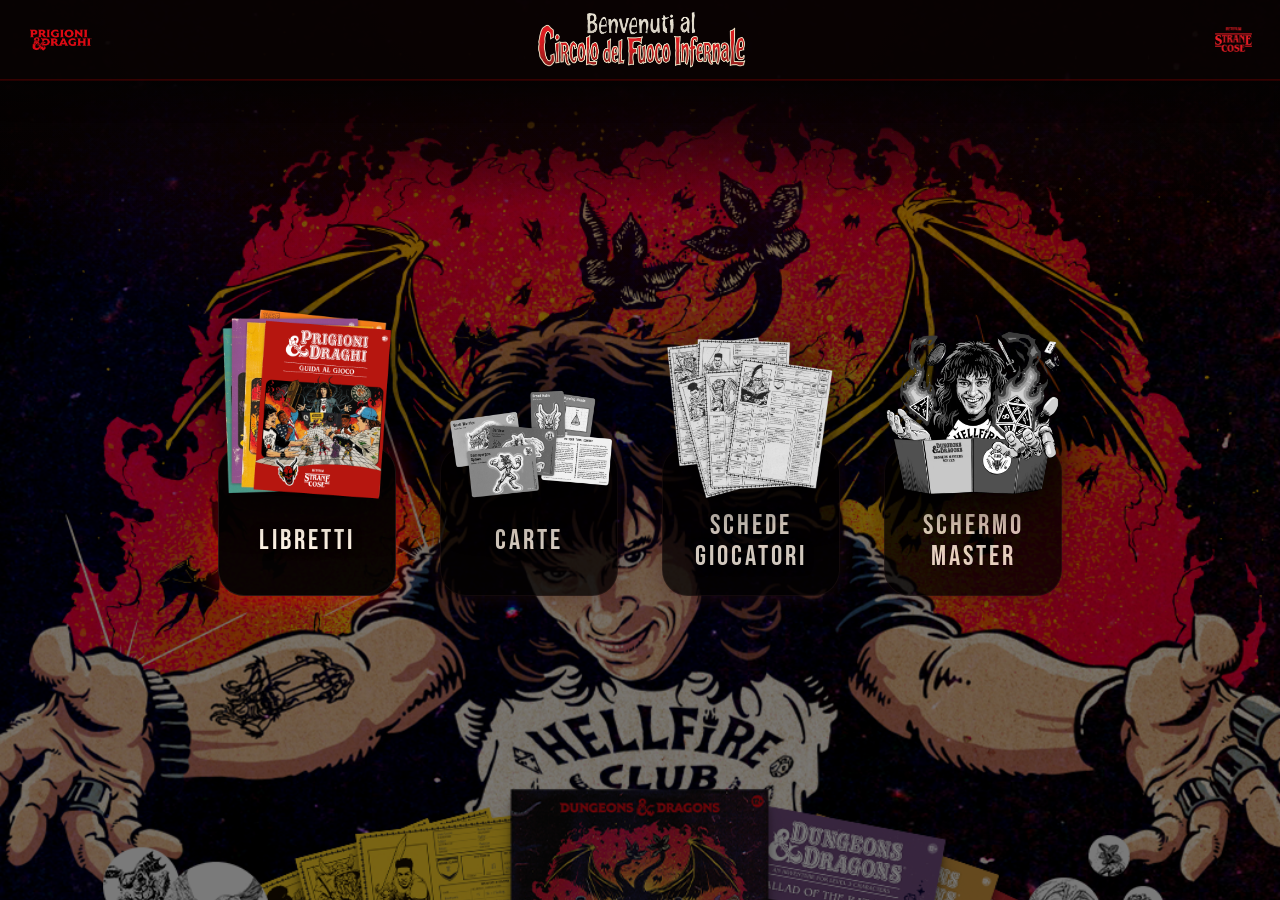
==== index.html @ ac0a39b9 "Corretti bug del server" ====
<!DOCTYPE html>
<html lang="it">
<head>
  <meta charset="UTF-8">
  <meta name="viewport" content="width=device-width, initial-scale=1.0, viewport-fit=cover">
  <meta name="theme-color" content="#060404">
  <meta name="apple-mobile-web-app-capable" content="yes">
  <meta name="apple-mobile-web-app-status-bar-style" content="black-translucent">
  <title>Welcome to the Hellfire Club – D&D Stranger Things</title>
  <link rel="preconnect" href="https://fonts.googleapis.com">
  <link rel="preconnect" href="https://fonts.gstatic.com" crossorigin>
  <link href="https://fonts.googleapis.com/css2?family=Bebas+Neue&family=Metal+Mania&family=Dancing+Script:wght@600&display=swap" rel="stylesheet">
  <link rel="stylesheet" href="style.css">
  <link rel="stylesheet" href="mobile.css">
</head>
<body>

<header>
  <div class="header-logo header-logo-left">
    <img src="assets/header/Titolo - DnD.png" alt="Dungeons &amp; Dragons" class="header-img">
  </div>
  <a href="index.html" class="header-center" aria-label="Torna alla home">
    <img src="assets/header/Titolo.png" class="header-img" alt="Hellfire Club">
  </a>
  <div class="header-logo header-logo-right">
    <img src="assets/header/Titolo - Netflix.png" alt="Netflix – Stranger Things" class="header-img">
  </div>
</header>

<main>
  <div class="cards-grid">

    <!-- LIBRETTI — disponibile -->
    <a href="pages/libretti.html" class="card" id="librettiCard">
      <img src="assets/icons/libretti.png" alt="" class="card-icon" aria-hidden="true">
      <div class="card-bg">
        <span class="card-label">LIBRETTI</span>
      </div>
    </a>

    <!-- CARTE — non disponibile -->
    <button type="button" class="card card-folder-missing"
            onclick="showUnavailable()" aria-label="Carte – non disponibile">
      <img src="assets/icons/carte.png" alt="" class="card-icon" aria-hidden="true">
      <div class="card-bg">
        <span class="card-label">CARTE</span>
      </div>
    </button>

    <!-- SCHEDE GIOCATORI — non disponibile -->
    <button type="button" class="card card-folder-missing"
            onclick="showUnavailable()" aria-label="Schede Giocatori – non disponibile">
      <img src="assets/icons/schede_giocatori.png" alt="" class="card-icon" aria-hidden="true">
      <div class="card-bg">
        <span class="card-label">SCHEDE<br>GIOCATORI</span>
      </div>
    </button>

    <!-- SCHERMO MASTER — non disponibile -->
    <button type="button" class="card card-folder-missing"
            onclick="showUnavailable()" aria-label="Schermo Master – non disponibile">
      <img src="assets/icons/schermo_master.webp" alt="" class="card-icon" aria-hidden="true">
      <div class="card-bg">
        <span class="card-label">SCHERMO<br>MASTER</span>
      </div>
    </button>

  </div>
</main>

<!-- Modal "Attualmente non disponibile" -->
<div class="st-modal" id="stModal"
     role="dialog" aria-modal="true" aria-label="Contenuto non disponibile"
     onclick="hideUnavailable()">
  <div class="st-modal-inner">
    <p class="st-modal-label">Attualmente<br>non disponibile</p>
    <p class="st-modal-hint">tocca ovunque per chiudere</p>
  </div>
</div>

<script>
  /* ── Modal ── */
  function showUnavailable() {
    const modal = document.getElementById("stModal");
    modal.classList.add("visible");
  }

  function hideUnavailable() {
    document.getElementById("stModal").classList.remove("visible");
  }

  document.addEventListener("keydown", (e) => {
    if (e.key === "Escape") hideUnavailable();
  });

  /* ── Libretti card availability check ──────────────────────────────────
   *
   * FIX #2 — doppio fetch con fallback statico
   * ─────────────────────────────────────────────────────────────────────
   * Strategia:
   *   1. Prova il path servito dinamicamente dal server Python
   *      (assets/contenuti/libretti/books.json).
   *   2. Se la risposta non è OK (es. nessun server Python attivo,
   *      deploy su hosting statico, doppio-clic sul file HTML), tenta
   *      il fallback su assets/contenuti/libretti/books.static.json —
   *      un file JSON statico committed nel repo che elenca i PDF
   *      disponibili offline.
   *   3. Solo se entrambi falliscono la card viene disabilitata.
   *
   * Come mantenere books.static.json:
   *   Ogni volta che aggiungi un PDF, aggiorna manualmente
   *   assets/contenuti/libretti/books.static.json con la stessa
   *   struttura di books.json (id, title, category, pdf).
   * ───────────────────────────────────────────────────────────────────── */
  async function updateLibrettiIcon() {
    const card = document.getElementById("librettiCard");
    if (!card) return;

    const DYNAMIC_URL = "assets/contenuti/libretti/books.json";
    const STATIC_URL  = "assets/contenuti/libretti/books.static.json";

    let books = null;

    // Tentativo 1 — feed dinamico (server Python)
    try {
      const r = await fetch(DYNAMIC_URL, { cache: "no-store" });
      if (r.ok) {
        books = await r.json();
      }
    } catch {
      // nessun server attivo — si passa al fallback
    }

    // Tentativo 2 — file statico committed nel repo
    if (!Array.isArray(books)) {
      try {
        const r = await fetch(STATIC_URL, { cache: "default" });
        if (r.ok) {
          books = await r.json();
        }
      } catch {
        // anche il file statico non esiste
      }
    }

    // Applica lo stato alla card
    const hasBooks = Array.isArray(books) && books.length > 0;
    card.classList.toggle("card-folder-missing", !hasBooks);
  }

  document.addEventListener("DOMContentLoaded", updateLibrettiIcon);
</script>

</body>
</html>
---- style.css ----
/* ============================================================
   STYLE.CSS — Home & global styles
   D&D Stranger Things – Hellfire Club Edition
   ============================================================ */

@import url("https://fonts.googleapis.com/css2?family=Bebas+Neue&family=Metal+Mania&family=Dancing+Script:wght@600&family=Cinzel+Decorative:wght@700&display=swap");

/* ── CSS Custom Properties ── */
:root {
  --red-core:     #cc0000;
  --red-hot:      #ff3038;
  --red-glow:     rgba(215, 25, 32, 0.65);
  --red-dim:      rgba(140, 10, 10, 0.38);
  --ink:          #fff4e6;
  --ink-muted:    rgba(230, 218, 205, 0.62);
  --surface-dark: rgba(8, 3, 3, 0.92);
  --surface-card: rgba(5, 3, 3, 0.94);
  --border-subtle: rgba(90, 45, 45, 0.45);
  --shadow-card:  rgba(255, 0, 0, 0.55);
  --transition-fast: 160ms ease;
  --transition-med:  240ms ease;
}

*, ::before, ::after {
  margin: 0;
  padding: 0;
  box-sizing: border-box;
}

html, body {
  height: 100%;
}

body {
  min-height: 100vh;
  background-color: rgb(18, 4, 4);
  background-image: url("assets/background.jpg");
  background-size: cover;
  background-position: center 28%;
  background-repeat: no-repeat;
  display: flex;
  flex-direction: column;
  font-family: "Bebas Neue", Impact, "Arial Narrow", Arial, sans-serif;
  /* Subtle noise overlay via pseudo-element handled in ::before */
}

/* Cinematic dark overlay */
body::before {
  content: "";
  position: fixed;
  inset: 0;
  background:
    radial-gradient(ellipse 90% 60% at 50% 0%, rgba(140, 5, 5, 0.28) 0%, transparent 72%),
    rgba(0, 0, 0, 0.52);
  z-index: 1;
  pointer-events: none;
}

/* ── Header ── */
header {
  background: rgba(8, 3, 3, 0.93);
  display: flex;
  align-items: center;
  justify-content: space-between;
  padding: 10px 28px;
  min-height: 80px;
  border-bottom: 1px solid rgba(160, 0, 0, 0.3);
  position: relative;
  z-index: 100;
  /* Thin red glow line at the bottom */
  box-shadow: 0 1px 0 rgba(200, 0, 0, 0.18), 0 4px 32px rgba(0,0,0,0.55);
}

.header-logo {
  display: flex;
  align-items: center;
  flex: 1;
}

.header-logo-right {
  justify-content: flex-end;
}

.header-img {
  height: 25px;
  width: auto;
  object-fit: contain;
}

.header-center {
  display: flex;
  align-items: center;
  justify-content: center;
  text-decoration: none;
  cursor: pointer;
  transition: opacity var(--transition-fast), filter var(--transition-fast);
  flex: 0 0 auto;
}

.header-center:hover {
  opacity: 0.85;
  filter: drop-shadow(0 0 12px var(--red-glow));
}

.header-center .header-img {
  height: 58px;
  width: auto;
  object-fit: contain;
}

/* Override for button.card so it inherits font/text styles */
button.card {
  background: none;
  border: none;
  font: inherit;
  text-align: inherit;
  cursor: pointer;
}

/* ── Main ── */
main {
  flex: 1;
  display: flex;
  align-items: center;
  justify-content: center;
  padding: 24px 28px;
  position: relative;
  z-index: 2;
}

main::before {
  content: "";
  position: absolute;
  top: 0; left: 0; right: 0;
  height: 130px;
  background: linear-gradient(
    rgba(5, 3, 3, 0.88) 0%,
    rgba(5, 3, 3, 0.42) 55%,
    transparent 100%
  );
  pointer-events: none;
  z-index: 0;
}

/* ── Cards Grid ── */
.cards-grid {
  max-width: 84%;
  display: grid;
  grid-template-columns: repeat(4, 1fr);
  gap: 22px;
  align-items: end;
  margin-bottom: 80px;
  position: relative;
  z-index: 1;
}

/* ── Card ── */
.card {
  display: flex;
  flex-direction: column;
  align-items: center;
  text-decoration: none;
  cursor: pointer;
  transition: transform var(--transition-med);
  position: relative;
}

.card:hover {
  transform: translateY(-10px);
}

.card:hover .card-bg {
  border-color: rgba(215, 25, 32, 0.55);
  box-shadow:
    var(--shadow-card) 0px 0px 38px,
    rgba(255, 80, 80, 0.18) 0px 0px 80px;
}

/* Card icon floats above the card-bg */
.card-icon {
  --icon-saturation: 1;
  width: 88%;
  max-width: 200px;
  object-fit: contain;
  position: relative;
  z-index: 2;
  margin-bottom: -55px;
  filter: saturate(var(--icon-saturation)) drop-shadow(rgba(0,0,0,0.82) 0px 10px 22px);
  transition: filter var(--transition-med), transform var(--transition-med);
}

.card:hover .card-icon {
  filter: saturate(var(--icon-saturation)) drop-shadow(rgba(207, 8, 8, 0.8) 0px 16px 32px);
  transform: scale(1.04);
}

/* Greyed-out icon for unavailable cards */
.card-folder-missing .card-icon {
  --icon-saturation: 0;
}
.card-folder-missing .card-bg {
  box-shadow: rgba(60, 20, 20, 0.5) 0px 0px 22px;
  border-color: rgba(55, 30, 30, 0.4);
  opacity: 0.82;
}

/* Card background tile */
.card-bg {
  background: var(--surface-card);
  border-radius: 26px;
  max-width: 90%;
  width: 89%;
  padding: 65px 14px 24px;
  text-align: center;
  min-height: 150px;
  height: 120px;
  max-height: 200px;
  display: flex;
  align-items: center;
  justify-content: center;
  border: 1px solid var(--border-subtle);
  box-shadow: var(--shadow-card) 0px 0px 28px;
  transition:
    box-shadow var(--transition-med),
    border-color var(--transition-med);
}

/* Card label text */
.card-label {
  color: var(--ink);
  font-family: "Bebas Neue", Impact, Haettenschweiler, sans-serif;
  font-size: clamp(23px, 2.2vw, 32px);
  letter-spacing: 3px;
  text-transform: uppercase;
  line-height: 1.1;
  display: block;
  text-shadow: 0 2px 8px rgba(0,0,0,0.7);
}

/* ── Inner main (used by sub-pages like libretti) ── */
.inner-main {
  flex: 1;
  display: flex;
  align-items: center;
  justify-content: center;
  padding: 24px 20px;
  position: relative;
  z-index: 2;
}

/* ── Content panel ── */
.content-panel {
  background: rgba(5, 3, 3, 0.92);
  border-radius: 35px;
  padding: 28px 20px 30px;
  width: 100%;
  max-width: 700px;
  border: 1px solid rgba(80, 40, 40, 0.4);
  box-shadow: rgba(0,0,0,0.7) 0px 0px 44px;
}

/* ── Back link ── */
.back-link {
  color: var(--ink-muted);
  text-decoration: none;
  font-family: "Bebas Neue", Impact, Haettenschweiler, sans-serif;
  font-size: 13px;
  letter-spacing: 2px;
  display: block;
  margin-bottom: 14px;
  transition: color var(--transition-fast);
}

.back-link:hover {
  color: rgba(220, 60, 60, 0.9);
}

/* ── Page title ── */
.page-title {
  color: var(--ink);
  font-family: "Bebas Neue", Impact, Haettenschweiler, sans-serif;
  font-size: 38px;
  letter-spacing: 5px;
  text-align: center;
  margin-bottom: 28px;
  text-transform: uppercase;
}

/* ── Carousel (used in libretti page) ── */
.carousel-container {
  display: flex;
  align-items: center;
  gap: 10px;
  position: relative;
}

.carousel-wrapper {
  flex: 1;
  overflow: hidden;
}

.carousel-track {
  display: flex;
  gap: 16px;
  transition: transform 0.4s cubic-bezier(0.4, 0, 0.2, 1);
  will-change: transform;
}

.carousel-item {
  flex: 0 0 calc(33.333% - 11px);
  display: flex;
  flex-direction: column;
  align-items: center;
  gap: 10px;
  opacity: 0.55;
  transform: scale(0.82);
  transform-origin: center bottom;
  transition: opacity 0.35s, transform 0.35s;
}

.carousel-item.near  { opacity: 0.78; transform: scale(0.91); }
.carousel-item.center { opacity: 1;    transform: scale(1); }

.book-cover {
  width: 100%;
  aspect-ratio: 3 / 4;
  border-radius: 5px;
  overflow: hidden;
  background: rgb(42, 26, 0);
  box-shadow: rgba(0,0,0,0.7) 3px 3px 12px;
}

.book-cover img {
  width: 100%;
  height: 100%;
  object-fit: cover;
  display: block;
}

.book-name {
  color: var(--ink);
  font-family: "Bebas Neue", Impact, Haettenschweiler, sans-serif;
  font-size: 13px;
  letter-spacing: 1.5px;
  text-align: center;
  text-transform: uppercase;
  line-height: 1.15;
}

.carousel-item.center .book-name {
  font-size: 15px;
  letter-spacing: 2px;
}

.carousel-btn {
  background: rgba(20, 15, 15, 0.82);
  border: 2px solid rgba(255,255,255,0.55);
  color: white;
  width: 38px;
  height: 38px;
  border-radius: 50%;
  font-size: 24px;
  cursor: pointer;
  display: flex;
  align-items: center;
  justify-content: center;
  flex-shrink: 0;
  transition: background var(--transition-fast), border-color var(--transition-fast);
  line-height: 1;
  padding-bottom: 3px;
}

.carousel-btn:hover {
  background: rgba(170, 0, 0, 0.7);
  border-color: rgba(255,255,255,0.8);
}

/* Dots */
.dots-container {
  display: flex;
  justify-content: center;
  gap: 9px;
  margin-top: 22px;
}

.dot {
  width: 10px;
  height: 10px;
  border-radius: 50%;
  background: rgba(255,255,255,0.28);
  cursor: pointer;
  transition: background 0.3s;
  border: none;
  padding: 0;
}

.dot.active {
  background: rgba(255,255,255,0.9);
  box-shadow: 0 0 8px var(--red-glow);
}

/* ── "Attualmente non disponibile" Modal ── */
.st-modal {
  display: none;
  position: fixed;
  inset: 0;
  z-index: 9999;
  align-items: center;
  justify-content: center;
  background: rgba(0, 0, 0, 0.9);
  cursor: pointer;
  backdrop-filter: blur(4px);
  animation: st-fadein 0.28s ease;
}

.st-modal.visible {
  display: flex;
}

.st-modal-inner {
  text-align: center;
  padding: 20px 40px;
  pointer-events: none;
}

.st-modal-label {
  font-family: "Metal Mania", cursive;
  font-size: clamp(2rem, 6vw, 4.2rem);
  color: rgb(232, 192, 98);
  text-transform: uppercase;
  letter-spacing: 0.06em;
  line-height: 1.15;
  animation: st-flicker 3s infinite;
  text-shadow:
    rgba(255,190,50,0.9) 0px 0px 8px,
    rgba(255,120,10,0.65) 0px 0px 24px,
    rgba(180,20,0,0.45) 0px 0px 60px,
    rgba(140,0,0,0.3) 0px 0px 120px;
}

.st-modal-hint {
  margin-top: 36px;
  font-family: "Bebas Neue", sans-serif;
  font-size: 0.95rem;
  letter-spacing: 0.18em;
  color: rgba(255,255,255,0.35);
  text-transform: uppercase;
}

/* ── Keyframes ── */
@keyframes st-fadein {
  from { opacity: 0; }
  to   { opacity: 1; }
}

@keyframes st-flicker {
  0%, 19%, 21%, 23%, 100% {
    opacity: 1;
    text-shadow:
      rgba(255,190,50,0.9) 0px 0px 8px,
      rgba(255,120,10,0.65) 0px 0px 24px,
      rgba(180,20,0,0.45) 0px 0px 60px,
      rgba(140,0,0,0.3) 0px 0px 120px;
  }
  20%, 22% { opacity: 0.55; text-shadow: none; }
  60%, 62% {
    opacity: 0.85;
    text-shadow:
      rgba(255,190,50,0.6) 0px 0px 4px,
      rgba(255,120,10,0.4) 0px 0px 14px;
  }
  61% { opacity: 0.4; text-shadow: none; }
}

/* ── Responsive ── */
@media (max-width: 768px) {
  body {
    background-size: 150% auto;
    background-position: center 78%;
  }

  header {
    padding: 8px 14px;
    min-height: 60px;
  }

  .header-img { height: 20px; }
  .header-center .header-img { height: 34px; }

  main { padding: 0 12px 20px; }

  .cards-grid {
    max-width: 100%;
    grid-template-columns: repeat(2, 1fr);
    gap: 14px;
  }

  .card-icon { margin-bottom: -36px; }

  .card-bg {
    padding: 44px 10px 16px;
    min-height: 90px;
  }

  .inner-main { padding: 16px 12px; }

  .content-panel { padding: 22px 14px 24px; }
  .page-title { font-size: 28px; }

  .carousel-item {
    flex: 0 0 calc(50% - 8px);
  }
}
---- mobile.css ----
/* ============================================================
   MOBILE.CSS — Ottimizzazioni mobile per D&D Hellfire Club
   Importato DOPO reader.css e style.css
   Breakpoint principale: max-width 768px (touch devices)
   ============================================================ */

/* ────────────────────────────────────────────────────────────
   VARIABILI MOBILE
   ──────────────────────────────────────────────────────────── */
:root {
  --mob-bottom-bar:    52px;   /* Altezza toolbar bottom fissa */
  --mob-header:        56px;   /* Altezza header ridotta */
  --mob-top-bar:       48px;   /* Altezza mini toolbar superiore */
  --mob-drawer-radius: 20px;   /* Border radius dei drawer */
  --mob-tap-min:       48px;   /* Dimensione minima target touch */
  --mob-panel-h:       52vh;   /* Altezza max drawer ricerca/segnalibri */
  --mob-safe-bottom:   env(safe-area-inset-bottom, 0px); /* iPhone notch */
}

/* ────────────────────────────────────────────────────────────
   SAFE AREA — supporto notch iPhone (iOS 11+)
   ──────────────────────────────────────────────────────────── */
@supports (padding-bottom: env(safe-area-inset-bottom)) {
  @media (max-width: 768px) {
    .mob-bottom-bar {
      padding-bottom: calc(8px + env(safe-area-inset-bottom));
    }
    body.page-libretti {
      padding-bottom: 0;
    }
  }
}

/* ════════════════════════════════════════════════════════════
   HOME PAGE — index.html  (max 768px)
   ════════════════════════════════════════════════════════════ */
@media (max-width: 768px) {

  /* Header più compatto */
  header {
    padding: 8px 12px;
    min-height: var(--mob-header);
  }

  .header-logo .header-img { height: 18px; }
  .header-center .header-img { height: 32px; }

  /* Grid 2×2 per le card, senza margine extra in fondo */
  .cards-grid {
    max-width: 100%;
    max-width:75%;
    width: 100%;
    grid-template-columns: repeat(2, 1fr);
    gap: 16px;
    padding: 0 6px;
    margin-bottom: 24px;
  }

  /* Card: icona meno prominente per evitare overflow */
  .card-icon {
    width: 76%;
    margin-bottom: -38px;
  }

  .card-bg {
    padding: 46px 10px 18px;
    min-height: 108px;
    width: 90%;
    height: auto;
    border-radius: 20px;
  }

  .card-label {
    font-size: clamp(17px, 4.5vw, 24px);
    letter-spacing: 2px;
  }

  /* Main centrato verticalmente */
  main {
    padding: 12px 10px 16px;
    align-items: center;
  }
}

/* ════════════════════════════════════════════════════════════
   LIBRETTI PAGE — layout reader (max 768px)
   ════════════════════════════════════════════════════════════ */
@media (max-width: 768px) {

  /* Header della pagina libretti: compatto, centrato */
  body.page-libretti header {
    min-height: var(--mob-header);
    padding: 0 12px;
    position: relative;
  }

  /* Bottone back posizionato a sinistra dentro header */
  .home-button {
    position: absolute;
    left: 10px;
    top: 50%;
    transform: translateY(-50%);
    width: var(--mob-tap-min);
    height: var(--mob-tap-min);
    z-index: 20;
  }

  /* ── HELLFIRE FRAME — home carousel ── */
  .hellfire-frame {
    /* Occupa tutto lo schermo meno header */
    min-height: calc(100dvh - var(--mob-header));
    max-height: calc(100dvh - var(--mob-header));
    border-radius: 0;
    padding: 16px 8px 12px;
    /* Nascondi overflow del frame (carousel cards che escono) */
    overflow: hidden;
    /* Rimuovi border su mobile per più spazio */
    border-left: none;
    border-right: none;
    border-bottom: none;
    border-radius: 0;
    display: flex;
    flex-direction: column;
    gap: 10px;
  }

  /* Titolo "Libretti" dentro il frame */
  .hellfire-frame h1 {
    font-size: 30px;
    letter-spacing: 0.14em;
    padding: 0 4px;
    flex-shrink: 0;
    margin-top: 5%;
  }

  /* ── Carousel shell ── */
  .carousel-shell {
    flex: 1;
    min-height: 0;
    /* Frecce laterali più strette */
    grid-template-columns: 38px minmax(0, 1fr) 38px;
    gap: 0;
    align-items: center;
  }

  /* Frecce carousel: touch target adeguato */
  .carousel-nav {
    width: 36px;
    height: 52px;
    border-radius: 10px;
    opacity: 0.7;
  }

  .carousel-nav:active {
    opacity: 1;
    background: rgba(215, 25, 32, 0.28);
  }

  /* Carousel interno: occupa tutto lo spazio rimanente */
  .book-carousel {
    min-height: 0;
    height: 100%;
  }

  /* Card del libro: dimensioni ottimizzate per mobile */
  .book-card {
    --carousel-step: clamp(80px, 28vw, 128px);
    --card-scale: calc(1 - (var(--abs-offset) * 0.18));
    width: clamp(110px, 38vw, 172px);
    gap: 7px;
  }

  /* Cover copertina: aspect-ratio rispettato */
  .book-cover {
    border-radius: 4px;
  }


  /* Titolo libro */
  .book-title {
    font-size: clamp(0.62rem, 3vw, 0.82rem);
    max-width: 140%;
  }

  /* CTA "Apri": più grande per tocco facile */
  .open-book-cta {
    height: 38px;
    padding: 0 14px;
    font-size: 0.75rem;
    border-radius: 10px;
    /* Sempre visibile su mobile (no hover) */
    opacity: 1;
    transform: none;
    margin-top: 2px;
  }

  /* Nascondi CTA per i libri non selezionati */
  .book-card:not([aria-current="true"]) .open-book-cta {
    display: none;
  }

  /* Dots in fondo */
  .carousel-dots {
    flex-shrink: 0;
    padding: 6px 0 3px;
    gap: 7px;
    margin-bottom: 10%;
  }

  .carousel-dot {
    width: 1px;
    height: 1px;
    /* Aumenta area di tocco con padding trasparente */
    padding: 3px;
    box-sizing: content-box;
  }

  .carousel-dot.is-active {
    width: 18px;
  }

  /* ── SWIPE HINT — frecce animate su lati ── */
  .book-carousel::before,
  .book-carousel::after {
    content: "";
    position: absolute;
    top: 50%;
    transform: translateY(-50%);
    width: 28px;
    height: 28px;
    border-right: 2.5px solid rgba(255, 244, 230, 0.28);
    border-top: 2.5px solid rgba(255, 244, 230, 0.28);
    pointer-events: none;
    z-index: 5;
    animation: swipe-pulse 2.2s ease-in-out infinite;
    opacity: 0;
    /* Solo dopo 2s di inattività */
    animation-delay: 2s;
  }

  .book-carousel::before {
    left: 8px;
    transform: translateY(-50%) rotate(-135deg);
  }

  .book-carousel::after {
    right: 8px;
    transform: translateY(-50%) rotate(45deg);
  }

  @keyframes swipe-pulse {
    0%   { opacity: 0; }
    20%  { opacity: 0.55; }
    50%  { opacity: 0.2; }
    80%  { opacity: 0.55; }
    100% { opacity: 0; }
  }

  /* ════════════════════════════════════════════════════════
     READER — layout quando il PDF è aperto
     ════════════════════════════════════════════════════════ */

  /* Layout reader: tutto in colonna, niente panel laterale */
  .reader-layout {
    display: flex;
    flex-direction: column;
    height: calc(100dvh - var(--mob-header));
    padding-top: var(--mob-top-bar);
    /* Lascia spazio per bottom bar fissa */
    padding-bottom: var(--mob-bottom-bar);
    overflow: hidden;
  }

  /* Reader panel prende tutto lo spazio */
  .reader-panel {
    flex: 1;
    display: flex;
    flex-direction: column;
    min-height: 0;
    /* Rimuovi grid, usa flex */
    grid-template-rows: none;
  }

  /* Workspace: il PDF occupa tutto (no tool-rail laterale) */
  .reader-workspace {
    flex: 1;
    min-height: 0;
    padding: 0;
    display: flex;
    position: relative;
  }

  /* Tool rail laterale: NASCOSTO su mobile
     Gli strumenti si trovano nella bottom bar */
  .tools-wrap {
    display: none !important;
  }

  /* PDF column occupa tutto */
  .pdf-column {
    flex: 1;
    display: flex;
    flex-direction: column;
    min-height: 0;
    min-width: 0;
  }

  /* Book stage: area di rendering, niente padding eccessivo */
  .book-stage {
    flex: 1;
    min-height: 0;
    padding: 24px 12px 28px;
    padding-bottom: calc(var(--mob-bottom-bar) + var(--mob-safe-bottom) + 32px);
    border-top: none;
    overflow: auto;
    -webkit-overflow-scrolling: touch;
    scroll-padding-bottom: calc(var(--mob-bottom-bar) + var(--mob-safe-bottom) + 28px);
    /* "auto" permette la selezione testo nativa con long-press su iOS/Android.
       Lo swipe pagina è gestito via JS (touchstart/touchend) su book-stage stesso. */
    touch-action: auto;
    display: flex;
    align-items: center;
    justify-content: center;
  }

  /* Extra scroll range after the page so zoomed content can be panned lower */
  .book-stage::after {
    content: "";
    display: block;
    height: calc(var(--mob-bottom-bar) + var(--mob-safe-bottom) + 140px);
    flex: 0 0 auto;
  }

  /* Durante uno swipe attivo (classe aggiunta via JS), blocca la selezione */
  .book-stage.is-swiping {
    touch-action: pan-x pan-y;
    user-select: none;
    -webkit-user-select: none;
  }

  /* Pagina PDF: occupa tutta la larghezza disponibile */
  .spread {
    justify-content: center;
    gap: 0;
    min-width: unset;
    padding: 0;
  }

  .page-shell {
    border-radius: 3px;
    /* Ombra leggera su mobile */
  }

  /* Toolbar navigazione pagine: nascosta
     (sostituita da bottom bar) */
  .page-toolbar {
    display: none;
  }

  /* Status bar: compatta */
  .statusbar {
    display: none; /* nascosta su mobile, spazio usato dalla bottom bar */
  }

  /* ── TOP MINI BAR MOBILE — strumenti compatti in alto ── */
  .mob-top-bar {
    position: fixed;
    top: calc(var(--mob-top-bar) + 25px);
    left: 50%;
    transform: translateX(-50%);
    z-index: 230;
    height: var(--mob-top-bar);
    display: flex;
    align-items: center;
    justify-content: center;
    gap: 5px;
    padding: 4px 2px;
    border-radius: 999px;
    background: rgba(8, 4, 4, 0.92);
    border: 1px solid rgba(215, 25, 32, 0.3);
    box-shadow:
      0 8px 20px rgba(0, 0, 0, 0.4),
      0 0 0 1px rgba(255, 244, 230, 0.04);
    backdrop-filter: blur(12px);
    -webkit-backdrop-filter: blur(12px);
  }

  .mob-top-bar .icon-button {
    width: 42px;
    height: 42px;
    border-radius: 1000px;
    -webkit-tap-highlight-color: transparent;
  }

  /* ── BOTTOM BAR MOBILE — toolbar fissa in basso ── */
  .mob-bottom-bar {
    position: fixed;
    bottom: calc(var(--mob-bottom-bar) + 25px);
    left: 0;
    right: 0;
    z-index: 100;
    height: calc(var(--mob-bottom-bar) + var(--mob-safe-bottom));
    padding-bottom: var(--mob-safe-bottom);
    display: flex;
    align-items: center;
    justify-content: center;
    gap: 4px;
    padding-left: 8px;
    padding-right: 8px;
    pointer-events: none;
    transition: opacity var(--t-med);
  }

  .mob-drawer-open .mob-bottom-bar {
    opacity: 0;
    pointer-events: none;
  }

  .mob-bottom-bar .mob-nav-group {
    pointer-events: auto;
    height: calc(var(--mob-bottom-bar) - 5px);
    display: flex;
    align-items: center;
    gap: 4px;
    padding: 4px 2px;
    border-radius: 999px;
    background: rgba(8, 4, 4, 0.92);
    border: 1px solid rgba(215, 25, 32, 0.3);
    box-shadow:
      0 8px 20px rgba(0, 0, 0, 0.4),
      0 0 0 1px rgba(255, 244, 230, 0.04);
    backdrop-filter: blur(12px);
    -webkit-backdrop-filter: blur(12px);
  }

  /* Gruppo sinistra: prev + input pagina + next */
  .mob-nav-group {
    display: flex;
    align-items: center;
    gap: 2px;
  }

  /* Bottoni della bottom bar */
  .mob-bottom-bar .icon-button {
    width: 42px;
    height: 42px;
    border-radius: 999px;
    /* Feedback al tocco */
    -webkit-tap-highlight-color: transparent;
  }

  .mob-bottom-bar .icon-button:active {
    background: rgba(215, 25, 32, 0.3);
    transform: scale(0.92);
  }

  /* Indicatore pagina nella bottom bar */
  .mob-page-indicator {
    display: flex;
    align-items: center;
    gap: 4px;
    padding: 0 6px;
    height: 42px;
    color: var(--reader-ink);
    font-weight: 800;
    font-size: 0.92rem;
    min-width: 82px;
    justify-content: center;
  }

  .mob-page-indicator input {
    width: 44px;
    background: transparent;
    border: none;
    border-bottom: 1.5px solid rgba(215, 25, 32, 0.5);
    color: var(--reader-ink);
    font: inherit;
    font-weight: 800;
    text-align: center;
    padding: 2px 0;
    outline: none;
    -webkit-tap-highlight-color: transparent;
  }

  .mob-page-indicator input:focus {
    border-bottom-color: var(--reader-accent-strong);
  }

  .mob-page-indicator .mob-total {
    color: var(--reader-muted);
    font-size: 0.82rem;
  }

  /* ── DRAWER PANNELLI (ricerca / segnalibri) ── */
  /* Il pannello laterale diventa un drawer dal basso */
  /* ── Pannello mobile: drawer dal basso unificato ──
     Struttura:
       .side-panel          (drawer, height fissa, flex column, overflow:hidden)
         ::before           handle drag
         .panel-header      FISSO — search-box + search-actions
         .panel-body        flex:1, overflow:hidden
           .result-list     scroll — visibile durante ricerca
           .bookmarks-section  scroll — visibile a riposo
             .bookmarks-header  FISSO
             .bookmark-list     scroll
  ── ── ── ── ── ── ── ── ── ── ── ── ── ── ── ── ── ── ── */

  .side-panel {
    /* Drawer dal basso con altezza FISSA */
    display: flex !important;
    flex-direction: column;
    overflow: hidden;
    position: fixed;
    left: 0;
    right: 0;
    bottom: 0;
    height: var(--mob-panel-h);
    max-height: var(--mob-panel-h);
    z-index: 240;
    padding: 0;
    border: none;
    border-top: 1px solid rgba(215, 25, 32, 0.3);
    border-radius: var(--mob-drawer-radius) var(--mob-drawer-radius) 0 0;
    background: rgba(10, 6, 6, 0.98);
    box-shadow: 0 -8px 40px rgba(0, 0, 0, 0.7);
    backdrop-filter: none;
    -webkit-backdrop-filter: none;
    /* Chiuso */
    transform: translateY(100%);
    transition: transform var(--t-slow), opacity 200ms ease;
    opacity: 0;
    pointer-events: none;
  }

  /* Handle drag */
  .side-panel::before {
    content: "";
    display: block;
    flex-shrink: 0;
    width: 40px;
    height: 4px;
    border-radius: 2px;
    background: rgba(255, 244, 230, 0.22);
    margin: 10px auto 0;
  }

  /* Drawer aperto */
  .reader-layout:not(.search-hidden) .side-panel {
    transform: translateY(0);
    opacity: 1;
    pointer-events: auto;
  }

  /* Backdrop: disabilitato (non blocca il PDF) */
  .mob-drawer-backdrop { display: none; }
  .mob-drawer-backdrop.is-visible { display: none; }

  /* panel-header: FISSO */
  .panel-header {
    flex-shrink: 0;
    display: flex;
    flex-direction: column;
    gap: 8px;
    padding: 8px 14px 10px;
    border-bottom: 1px solid rgba(215, 25, 32, 0.15);
  }

  .search-box {
    min-height: 50px;
    border-radius: 12px;
    padding: 0 14px;
    flex-shrink: 0;
  }

  .search-box input { font-size: 1rem; }

  .search-actions {
    display: none;
    flex-shrink: 0;
  }

  .mob-search-has-text .search-actions { display: flex; }
  .mob-search-has-text .bookmarks-section { display: none !important; }

  /* panel-body: prende tutto lo spazio rimasto */
  .panel-body {
    flex: 1;
    min-height: 0;
    display: flex;
    flex-direction: column;
    overflow: hidden;
  }

  /* result-list: scroll durante ricerca */
  .result-list {
    flex: 1;
    min-height: 0;
    display: flex;
    flex-direction: column;
    gap: 10px;
    overflow-y: auto;
    overflow-x: hidden;
    -webkit-overflow-scrolling: touch;
    overscroll-behavior: contain;
    padding: 10px 14px calc(10px + env(safe-area-inset-bottom, 0px));
  }

  /* bookmarks-section: visibile a riposo */
  .bookmarks-section {
    flex: 1;
    min-height: 0;
    display: flex;
    flex-direction: column;
    overflow: hidden;
  }

  /* bookmarks-header: fisso */
  .bookmarks-header {
    flex-shrink: 0;
    min-height: 44px;
    padding: 10px 14px 8px;
    border-bottom: 1px solid rgba(91, 215, 25, 0);
  }

  /* bookmark-list: scroll */
  .bookmark-list {
    flex: 1;
    min-height: 0;
    display: flex;
    flex-direction: column;
    gap: 10px;
    overflow-y: auto;
    overflow-x: hidden;
    -webkit-overflow-scrolling: touch;
    overscroll-behavior: contain;
    padding: 10px 14px calc(10px + env(safe-area-inset-bottom, 0px));
  }

  /* Items: non si schiacciano */
  .result-item, .bookmark-item { flex-shrink: 0; }

  .result-item {
    min-height: 60px;
    max-height: none;
    padding: 12px;
    border-radius: 12px;
    line-height: 1.3;
  }

  .result-item .result-page { font-size: 0.9rem; font-weight: 900; }
  .result-item .result-snippet {
    display: -webkit-box;
    -webkit-line-clamp: 3;
    -webkit-box-orient: vertical;
    overflow: hidden;
    font-size: 0.95rem;
  }

  .result-item:active,
  .bookmark-main:active { background: rgba(215, 25, 32, 0.22); transform: scale(0.98); }

  .bookmark-main {
    min-height: 56px;
    padding: 12px;
    border-radius: 12px;
    flex-shrink: 0;
  }

  .bookmark-delete {
    width: var(--mob-tap-min);
    height: var(--mob-tap-min);
    min-height: var(--mob-tap-min);
    border-radius: 12px;
  }

  /* ── DIALOG SEGNALIBRO ── */
  /* Il dialog occupa tutto lo schermo (stile sheet) */
  .bookmark-dialog {
    width: 100%;
    max-width: 100%;
    margin: 0;
    /* Allineato in fondo come sheet */
    position: fixed;
    bottom: 0;
    left: 0;
    right: 0;
    border-radius: var(--mob-drawer-radius) var(--mob-drawer-radius) 0 0;
    padding-bottom: env(safe-area-inset-bottom, 0px);
  }

  .bookmark-form {
    gap: 14px;
    padding: 18px 16px calc(16px + env(safe-area-inset-bottom, 0px));
  }

  .text-field {
    min-height: 50px;
    padding: 0 14px;
    font-size: 1rem; /* evita auto-zoom iOS */
    border-radius: 12px;
  }

  .text-button {
    min-height: 46px;
    padding: 0 18px;
    border-radius: 10px;
    font-size: 1rem;
  }

  .dialog-actions {
    gap: 10px;
  }

  /* ── SELECTION MENU ── */
  /* Più grande e leggibile su mobile */
  .selection-menu {
    /* Più grande e leggibile su mobile */
    padding: 6px;
    border-radius: 14px;
    /* z-index alto: deve stare sopra il PDF e la bottom bar */
    z-index: 9000;
    /* Ombra più marcata per visibilità */
    box-shadow: 0 8px 32px rgba(0,0,0,0.7), 0 0 0 1px rgba(215,25,32,0.25);
  }

  .selection-menu button {
    min-height: var(--mob-tap-min);  /* 48px: target touch minimo */
    min-width: var(--mob-tap-min);
    padding: 0 16px;
    font-size: 1rem;
    gap: 10px;
    border-radius: 10px;
  }

  .selection-menu button svg {
    width: 1.4rem;
    height: 1.4rem;
  }

  /* Feedback visivo al tocco */
  .selection-menu button:active {
    background: rgba(215, 25, 32, 0.28);
    transform: scale(0.95);
  }

  /* ── EMPTY / LOADING STATE ── */
  .empty-state {
    min-width: unset;
    width: min(340px, 88vw);
    padding: 28px 20px;
    margin: auto;
  }

  .loading-page {
    width: auto;
    min-width: min(260px, 80vw);
    height: auto;
    min-height: 320px;
  }

  /* ── SEARCH HIDDEN: reader a piena altezza ── */
  .reader-layout.search-hidden .search-panel {
    /* già gestito dal transform: translateY(100%) di default */
    display: flex !important; /* mantieni nel DOM */
  }

  /* ── SWIPE INDICATOR sul book stage ── */
  .book-stage::after {
    content: "";
    position: absolute;
    inset: 0;
    pointer-events: none;
    background:
      linear-gradient(to right,
        rgba(215, 25, 32, 0.06) 0%,
        transparent 15%,
        transparent 85%,
        rgba(215, 25, 32, 0.06) 100%
      );
    opacity: 0;
    transition: opacity 0.3s ease;
    z-index: 5;
  }

  .book-stage.is-swiping::after {
    opacity: 1;
  }

} /* end @media 768px */

/* ════════════════════════════════════════════════════════════
   BREAKPOINT MOLTO PICCOLO — max 380px (iPhone SE, ecc.)
   ════════════════════════════════════════════════════════════ */
@media (max-width: 380px) {

  .cards-grid {
    gap: 10px;
    padding: 0 4px;
  }

  .card-icon { width: 70%; margin-bottom: -30px; }

  .card-bg {
    padding: 40px 8px 14px;
    min-height: 76px;
    border-radius: 16px;
  }

  .card-label { font-size: 15px; letter-spacing: 1px; }

  .hellfire-frame {
    padding: 12px 6px 8px;
  }

  .book-card {
    --carousel-step: clamp(70px, 25vw, 108px);
    width: clamp(100px, 36vw, 148px);
  }

  .mob-page-indicator {
    min-width: 76px;
  }

  .mob-page-indicator input {
    width: 36px;
  }
}

/* ════════════════════════════════════════════════════════════
   LANDSCAPE MOBILE — telefono ruotato orizzontale
   ════════════════════════════════════════════════════════════ */
@media (max-width: 900px) and (orientation: landscape) and (max-height: 500px) {

  :root {
    --mob-bottom-bar: 52px;
    --mob-header:     48px;
  }

  /* Header ancora più compatto */
  body.page-libretti header {
    min-height: var(--mob-header);
  }

  /* Ridimensiona il frame del carousel */
  .hellfire-frame {
    min-height: calc(100dvh - var(--mob-header));
    padding: 10px 6px 8px;
    gap: 6px;
  }

  .hellfire-frame h1 {
    font-size: 0.9rem;
  }

  .book-carousel {
    /* In landscape il carousel è più largo, usa quel vantaggio */
    min-height: calc(120dvh - var(--mob-header) - 70px);
  }

  .book-card {
    --carousel-step: clamp(100px, 18vw, 180px);
    width: clamp(200px, 16vw, 160px);
  }

  /* Drawer: altezza limitata in landscape */
  .search-panel {
    max-height: 80dvh;
  }

  /* Bottom bar più sottile */
  .mob-bottom-bar {
    height: var(--mob-bottom-bar);
  }

  /* Reader: più spazio verticale */
  .reader-layout {
    height: calc(100dvh - var(--mob-header));
  }
}

/* ════════════════════════════════════════════════════════════
   ACCESSIBILITÀ — reduced motion
   ════════════════════════════════════════════════════════════ */
@media (prefers-reduced-motion: reduce) {
  .search-panel,
  .mob-drawer-backdrop,
  .book-carousel::before,
  .book-carousel::after {
    transition: none !important;
    animation: none !important;
  }
}
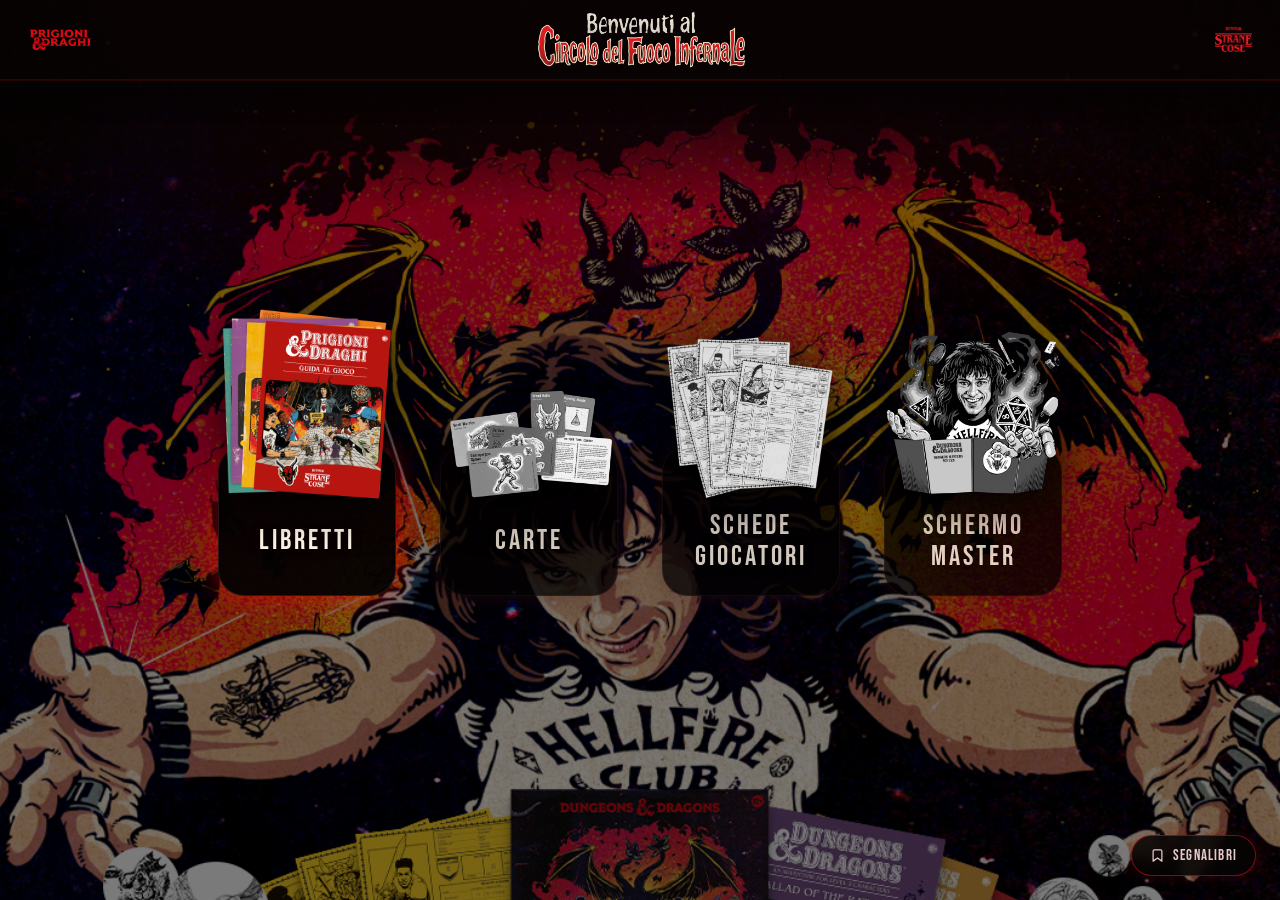
==== commit 49e04187: "Aggiunto esportazione segnalibri" ====
--- a/index.html
+++ b/index.html
@@ -6,12 +6,230 @@
   <meta name="theme-color" content="#060404">
   <meta name="apple-mobile-web-app-capable" content="yes">
   <meta name="apple-mobile-web-app-status-bar-style" content="black-translucent">
+
+  <meta name="description" content="Lettore PDF per i libretti D&D in stile Stranger Things — Hellfire Club">
+  <meta property="og:title"       content="Hellfire Club – D&D Stranger Things">
+  <meta property="og:description" content="Leggi i libretti D&D in stile Stranger Things. Ricerca full-text, segnalibri, modalità spread e swipe mobile.">
+  <meta property="og:image"       content="assets/header/Titolo.png">
+  <meta property="og:type"        content="website">
+
   <title>Welcome to the Hellfire Club – D&D Stranger Things</title>
+  <link rel="icon" href="assets/icons/libretti.png" type="image/png">
+
   <link rel="preconnect" href="https://fonts.googleapis.com">
   <link rel="preconnect" href="https://fonts.gstatic.com" crossorigin>
   <link href="https://fonts.googleapis.com/css2?family=Bebas+Neue&family=Metal+Mania&family=Dancing+Script:wght@600&display=swap" rel="stylesheet">
+
   <link rel="stylesheet" href="style.css">
   <link rel="stylesheet" href="mobile.css">
+
+  <style>
+    /* ═══════════════════════════════════════════
+       Pannello segnalibri — fixed bottom-right
+    ═══════════════════════════════════════════ */
+    #bm-bar {
+      position: fixed;
+      bottom: 24px;
+      right: 24px;
+      z-index: 900;
+      display: flex;
+      flex-direction: column;
+      align-items: flex-end;
+      gap: 8px;
+    }
+
+    /* ── Pill toggle ── */
+    #bm-toggle {
+      display: flex;
+      align-items: center;
+      gap: 8px;
+      padding: 10px 18px;
+      background: rgba(6,4,4,0.85);
+      border: 1px solid rgba(210,28,28,0.55);
+      border-radius: 999px;
+      color: #e8c9c9;
+      font-family: 'Bebas Neue', sans-serif;
+      font-size: 15px;
+      letter-spacing: 0.08em;
+      cursor: pointer;
+      backdrop-filter: blur(6px);
+      -webkit-backdrop-filter: blur(6px);
+      transition: background .2s, border-color .2s, transform .15s;
+      box-shadow: 0 0 14px rgba(210,28,28,0.18);
+    }
+    #bm-toggle:hover  { background: rgba(28,6,6,0.95); border-color: rgba(210,28,28,0.85); transform: scale(1.03); }
+    #bm-toggle:active { transform: scale(0.97); }
+    #bm-toggle svg    { flex-shrink: 0; }
+
+    #bm-pill-badge {
+      display: none;
+      font-family: sans-serif;
+      font-size: 11px;
+      font-weight: 700;
+      background: rgba(210,28,28,0.85);
+      color: #fff;
+      border-radius: 999px;
+      padding: 1px 7px;
+      letter-spacing: 0;
+    }
+    #bm-pill-badge.visible { display: inline-block; }
+
+    /* ── Pannello espandibile ── */
+    #bm-panel {
+      width: 300px;
+      background: rgba(6,4,4,0.95);
+      border: 1px solid rgba(210,28,28,0.4);
+      border-radius: 14px;
+      overflow: hidden;
+      backdrop-filter: blur(12px);
+      -webkit-backdrop-filter: blur(12px);
+      box-shadow: 0 8px 32px rgba(0,0,0,0.6), 0 0 20px rgba(210,28,28,0.08);
+      transform-origin: bottom right;
+      transform: scale(0.88);
+      opacity: 0;
+      pointer-events: none;
+      transition: transform .22s cubic-bezier(.34,1.4,.64,1), opacity .18s ease;
+    }
+    #bm-panel.open { transform: scale(1); opacity: 1; pointer-events: auto; }
+
+    /* Header pannello */
+    #bm-panel-head {
+      display: flex;
+      align-items: center;
+      gap: 8px;
+      padding: 14px 16px 12px;
+      border-bottom: 1px solid rgba(210,28,28,0.18);
+    }
+    #bm-panel-head-title {
+      flex: 1;
+      font-family: 'Bebas Neue', sans-serif;
+      font-size: 16px;
+      letter-spacing: 0.1em;
+      color: #e8c9c9;
+      margin: 0;
+    }
+    #bm-total-badge {
+      font-family: sans-serif;
+      font-size: 11px;
+      font-weight: 600;
+      background: rgba(210,28,28,0.7);
+      color: #fff;
+      border-radius: 999px;
+      padding: 2px 8px;
+    }
+
+    /* Lista libri con segnalibri */
+    #bm-book-list {
+      max-height: 220px;
+      overflow-y: auto;
+      padding: 8px 0;
+      /* scrollbar sottile */
+      scrollbar-width: thin;
+      scrollbar-color: rgba(210,28,28,0.4) transparent;
+    }
+    #bm-book-list::-webkit-scrollbar       { width: 4px; }
+    #bm-book-list::-webkit-scrollbar-thumb { background: rgba(210,28,28,0.4); border-radius: 4px; }
+
+    .bm-book-row {
+      display: flex;
+      align-items: center;
+      gap: 10px;
+      padding: 7px 16px;
+      cursor: pointer;
+      transition: background .15s;
+      text-decoration: none;
+    }
+    .bm-book-row:hover { background: rgba(210,28,28,0.1); }
+    .bm-book-row-icon {
+      flex-shrink: 0;
+      width: 28px;
+      height: 28px;
+      background: rgba(210,28,28,0.15);
+      border-radius: 6px;
+      display: flex;
+      align-items: center;
+      justify-content: center;
+    }
+    .bm-book-row-info { flex: 1; min-width: 0; }
+    .bm-book-row-name {
+      font-family: 'Bebas Neue', sans-serif;
+      font-size: 13px;
+      letter-spacing: 0.06em;
+      color: #d4aaaa;
+      white-space: nowrap;
+      overflow: hidden;
+      text-overflow: ellipsis;
+    }
+    .bm-book-row-count {
+      font-family: sans-serif;
+      font-size: 11px;
+      color: #7a5555;
+      margin-top: 1px;
+    }
+    .bm-book-row-arrow {
+      flex-shrink: 0;
+      color: rgba(210,28,28,0.4);
+      font-size: 13px;
+    }
+
+    /* Stato "vuoto" */
+    #bm-empty {
+      padding: 18px 16px;
+      font-size: 12px;
+      color: #6a4444;
+      text-align: center;
+      display: none;
+    }
+
+    /* Footer azioni */
+    #bm-panel-footer {
+      border-top: 1px solid rgba(210,28,28,0.18);
+      padding: 10px 12px 12px;
+      display: flex;
+      flex-direction: column;
+      gap: 7px;
+    }
+
+    .bm-btn {
+      display: flex;
+      align-items: center;
+      gap: 9px;
+      width: 100%;
+      padding: 9px 13px;
+      background: rgba(255,255,255,0.03);
+      border: 1px solid rgba(210,28,28,0.28);
+      border-radius: 8px;
+      color: #c49898;
+      font-family: 'Bebas Neue', sans-serif;
+      font-size: 13px;
+      letter-spacing: 0.07em;
+      cursor: pointer;
+      text-align: left;
+      transition: background .15s, border-color .15s, color .15s;
+    }
+    .bm-btn:hover  { background: rgba(210,28,28,0.12); border-color: rgba(210,28,28,0.6); color: #f0cccc; }
+    .bm-btn:active { background: rgba(210,28,28,0.2); }
+    .bm-btn svg    { flex-shrink: 0; opacity: 0.7; }
+    label.bm-btn   { cursor: pointer; }
+
+    /* Feedback */
+    #bm-status {
+      font-size: 11px;
+      color: #7a5555;
+      text-align: center;
+      min-height: 14px;
+      padding: 0 4px;
+      transition: color .25s;
+    }
+    #bm-status.ok  { color: #6abf6a; }
+    #bm-status.err { color: #d06060; }
+
+    @media (max-width: 480px) {
+      #bm-bar    { bottom: 16px; right: 12px; }
+      #bm-panel  { width: calc(100vw - 24px); }
+      #bm-toggle { font-size: 13px; padding: 9px 14px; }
+    }
+  </style>
 </head>
 <body>
 
@@ -30,48 +248,107 @@
 <main>
   <div class="cards-grid">
 
-    <!-- LIBRETTI — disponibile -->
     <a href="pages/libretti.html" class="card" id="librettiCard">
       <img src="assets/icons/libretti.png" alt="" class="card-icon" aria-hidden="true">
-      <div class="card-bg">
-        <span class="card-label">LIBRETTI</span>
-      </div>
+      <div class="card-bg"><span class="card-label">LIBRETTI</span></div>
     </a>
 
-    <!-- CARTE — non disponibile -->
     <button type="button" class="card card-folder-missing"
             onclick="showUnavailable()" aria-label="Carte – non disponibile">
       <img src="assets/icons/carte.png" alt="" class="card-icon" aria-hidden="true">
-      <div class="card-bg">
-        <span class="card-label">CARTE</span>
-      </div>
+      <div class="card-bg"><span class="card-label">CARTE</span></div>
     </button>
 
-    <!-- SCHEDE GIOCATORI — non disponibile -->
     <button type="button" class="card card-folder-missing"
             onclick="showUnavailable()" aria-label="Schede Giocatori – non disponibile">
       <img src="assets/icons/schede_giocatori.png" alt="" class="card-icon" aria-hidden="true">
-      <div class="card-bg">
-        <span class="card-label">SCHEDE<br>GIOCATORI</span>
-      </div>
+      <div class="card-bg"><span class="card-label">SCHEDE<br>GIOCATORI</span></div>
     </button>
 
-    <!-- SCHERMO MASTER — non disponibile -->
     <button type="button" class="card card-folder-missing"
             onclick="showUnavailable()" aria-label="Schermo Master – non disponibile">
       <img src="assets/icons/schermo_master.webp" alt="" class="card-icon" aria-hidden="true">
-      <div class="card-bg">
-        <span class="card-label">SCHERMO<br>MASTER</span>
-      </div>
+      <div class="card-bg"><span class="card-label">SCHERMO<br>MASTER</span></div>
     </button>
 
   </div>
 </main>
 
-<!-- Modal "Attualmente non disponibile" -->
+<!-- ═══════════════════════════════════════════════════
+     Pannello segnalibri — fixed bottom-right
+═══════════════════════════════════════════════════ -->
+<div id="bm-bar" role="region" aria-label="Gestione segnalibri">
+
+  <!-- Pannello espandibile -->
+  <div id="bm-panel" role="dialog" aria-modal="false"
+       aria-labelledby="bm-panel-head-title" tabindex="-1">
+
+    <!-- Header -->
+    <div id="bm-panel-head">
+      <svg width="15" height="15" viewBox="0 0 24 24" fill="none"
+           stroke="#c49898" stroke-width="2" stroke-linecap="round" stroke-linejoin="round"
+           aria-hidden="true">
+        <path d="M19 21l-7-5-7 5V5a2 2 0 0 1 2-2h10a2 2 0 0 1 2 2z"/>
+      </svg>
+      <p id="bm-panel-head-title">Segnalibri</p>
+      <span id="bm-total-badge" aria-live="polite"></span>
+    </div>
+
+    <!-- Lista libri -->
+    <div id="bm-book-list" role="list" aria-label="Libri con segnalibri"></div>
+    <p id="bm-empty">Nessun segnalibro salvato.<br>Aprono un libretto per crearne uno.</p>
+
+    <!-- Footer: export / import / feedback -->
+    <div id="bm-panel-footer">
+
+      <button type="button" class="bm-btn" onclick="exportBookmarks()">
+        <svg width="13" height="13" viewBox="0 0 24 24" fill="none"
+             stroke="currentColor" stroke-width="2" stroke-linecap="round" stroke-linejoin="round"
+             aria-hidden="true">
+          <path d="M21 15v4a2 2 0 0 1-2 2H5a2 2 0 0 1-2-2v-4"/>
+          <polyline points="7 10 12 15 17 10"/>
+          <line x1="12" y1="15" x2="12" y2="3"/>
+        </svg>
+        Esporta tutto in JSON
+      </button>
+
+      <label class="bm-btn" role="button" tabindex="0"
+             aria-label="Importa segnalibri da file JSON"
+             onkeydown="if(event.key==='Enter'||event.key===' ')this.querySelector('input').click()">
+        <svg width="13" height="13" viewBox="0 0 24 24" fill="none"
+             stroke="currentColor" stroke-width="2" stroke-linecap="round" stroke-linejoin="round"
+             aria-hidden="true">
+          <path d="M21 15v4a2 2 0 0 1-2 2H5a2 2 0 0 1-2-2v-4"/>
+          <polyline points="17 8 12 3 7 8"/>
+          <line x1="12" y1="3" x2="12" y2="15"/>
+        </svg>
+        Importa da JSON
+        <input type="file" accept=".json" style="display:none" onchange="importBookmarks(event)">
+      </label>
+
+      <p id="bm-status" aria-live="polite" aria-atomic="true"></p>
+    </div>
+  </div>
+
+  <!-- Pill toggle -->
+  <button type="button" id="bm-toggle"
+          aria-expanded="false" aria-controls="bm-panel"
+          onclick="toggleBmPanel()">
+    <svg width="15" height="15" viewBox="0 0 24 24" fill="none"
+         stroke="currentColor" stroke-width="2" stroke-linecap="round" stroke-linejoin="round"
+         aria-hidden="true">
+      <path d="M19 21l-7-5-7 5V5a2 2 0 0 1 2-2h10a2 2 0 0 1 2 2z"/>
+    </svg>
+    Segnalibri
+    <span id="bm-pill-badge" aria-hidden="true"></span>
+  </button>
+
+</div>
+
+<!-- Modal "non disponibile" -->
 <div class="st-modal" id="stModal"
      role="dialog" aria-modal="true" aria-label="Contenuto non disponibile"
-     onclick="hideUnavailable()">
+     tabindex="-1" onclick="hideUnavailable()">
   <div class="st-modal-inner">
     <p class="st-modal-label">Attualmente<br>non disponibile</p>
     <p class="st-modal-hint">tocca ovunque per chiudere</p>
@@ -79,76 +356,269 @@
 </div>
 
 <script>
-  /* ── Modal ── */
-  function showUnavailable() {
-    const modal = document.getElementById("stModal");
-    modal.classList.add("visible");
+/* ═══════════════════════════════════════════════════════════
+   COSTANTI
+   La chiave usata dal reader è:  pdf-book-viewer:bookmarks:<bookId>
+   Il valore è un array JSON di oggetti segnalibro.
+═══════════════════════════════════════════════════════════ */
+const BM_PREFIX = "pdf-book-viewer:bookmarks:";
+
+/* ═══════════════════════════════════════════════════════════
+   LETTURA localStorage
+═══════════════════════════════════════════════════════════ */
+
+/** Ritorna { bookId → Array<bookmark> } per tutti i libri che hanno segnalibri. */
+function readAllBookmarks() {
+  const result = {};
+  for (let i = 0; i < localStorage.length; i++) {
+    const key = localStorage.key(i);
+    if (!key?.startsWith(BM_PREFIX)) continue;
+    const bookId = key.slice(BM_PREFIX.length);
+    try {
+      const arr = JSON.parse(localStorage.getItem(key));
+      if (Array.isArray(arr) && arr.length > 0) result[bookId] = arr;
+    } catch { /* chiave corrotta — ignorata */ }
   }
-
-  function hideUnavailable() {
-    document.getElementById("stModal").classList.remove("visible");
+  return result;
+}
+
+/** Conta il totale di singoli segnalibri (non di libri). */
+function countTotal(data) {
+  return Object.values(data).reduce((s, arr) => s + arr.length, 0);
+}
+
+/** Formatta un bookId ("play-guide") in etichetta leggibile ("Play Guide"). */
+function idToLabel(id) {
+  return id.replace(/-/g, " ").replace(/\b\w/g, c => c.toUpperCase());
+}
+
+/* ═══════════════════════════════════════════════════════════
+   UI — aggiornamento badge e lista
+═══════════════════════════════════════════════════════════ */
+function refreshPanel() {
+  const data  = readAllBookmarks();
+  const total = countTotal(data);
+  const books = Object.keys(data);
+
+  /* Badge sulla pill */
+  const pillBadge = document.getElementById("bm-pill-badge");
+  pillBadge.textContent = total > 0 ? String(total) : "";
+  pillBadge.classList.toggle("visible", total > 0);
+
+  /* Badge nell'header pannello */
+  const totalBadge = document.getElementById("bm-total-badge");
+  totalBadge.textContent = total > 0 ? `${total} totali` : "";
+
+  /* Mostra/nascondi stato vuoto */
+  document.getElementById("bm-empty").style.display   = books.length === 0 ? "block" : "none";
+  document.getElementById("bm-book-list").style.display = books.length > 0 ? "block" : "none";
+
+  /* Costruisce la lista libri */
+  const list = document.getElementById("bm-book-list");
+  list.innerHTML = "";
+  books.forEach(bookId => {
+    const count = data[bookId].length;
+    const href  = `pages/libretti.html?book=${encodeURIComponent(bookId)}`;
+    const row   = document.createElement("a");
+    row.className    = "bm-book-row";
+    row.href         = href;
+    row.role         = "listitem";
+    row.setAttribute("aria-label", `${idToLabel(bookId)}: ${count} segnalibr${count === 1 ? "o" : "i"}`);
+    row.innerHTML = `
+      <div class="bm-book-row-icon">
+        <svg width="13" height="13" viewBox="0 0 24 24" fill="none"
+             stroke="#c49898" stroke-width="2" stroke-linecap="round" stroke-linejoin="round"
+             aria-hidden="true">
+          <path d="M19 21l-7-5-7 5V5a2 2 0 0 1 2-2h10a2 2 0 0 1 2 2z"/>
+        </svg>
+      </div>
+      <div class="bm-book-row-info">
+        <div class="bm-book-row-name">${idToLabel(bookId)}</div>
+        <div class="bm-book-row-count">${count} segnalibr${count === 1 ? "o" : "i"}</div>
+      </div>
+      <span class="bm-book-row-arrow" aria-hidden="true">›</span>`;
+    list.appendChild(row);
+  });
+}
+
+/* ═══════════════════════════════════════════════════════════
+   UI — apertura/chiusura pannello
+═══════════════════════════════════════════════════════════ */
+function toggleBmPanel() {
+  const panel  = document.getElementById("bm-panel");
+  const toggle = document.getElementById("bm-toggle");
+  const isOpen = panel.classList.toggle("open");
+  toggle.setAttribute("aria-expanded", String(isOpen));
+  clearStatus();
+  if (isOpen) { refreshPanel(); panel.focus(); }
+}
+
+function closeBmPanel() {
+  document.getElementById("bm-panel").classList.remove("open");
+  document.getElementById("bm-toggle").setAttribute("aria-expanded", "false");
+}
+
+/* Chiude cliccando fuori */
+document.addEventListener("click", e => {
+  if (!document.getElementById("bm-bar").contains(e.target)) closeBmPanel();
+});
+
+/* ═══════════════════════════════════════════════════════════
+   Feedback testuale
+═══════════════════════════════════════════════════════════ */
+function setStatus(msg, type = "") {
+  const el = document.getElementById("bm-status");
+  el.textContent = msg;
+  el.className   = type;
+}
+function clearStatus() {
+  setStatus("", "");
+}
+
+/* ═══════════════════════════════════════════════════════════
+   EXPORT
+   Scarica un JSON con solo le chiavi dei segnalibri
+   (esclude theme, prefs, lastOpenedPage, ecc.)
+═══════════════════════════════════════════════════════════ */
+function exportBookmarks() {
+  const data = readAllBookmarks();
+  if (!Object.keys(data).length) {
+    setStatus("Nessun segnalibro da esportare.", "err");
+    return;
   }
 
-  document.addEventListener("keydown", (e) => {
-    if (e.key === "Escape") hideUnavailable();
+  /* Ricostruisce l'oggetto con le chiavi originali (con prefisso) */
+  const payload = {};
+  for (const [bookId, arr] of Object.entries(data)) {
+    payload[BM_PREFIX + bookId] = arr;
+  }
+  const total = countTotal(data);
+
+  const blob = new Blob([JSON.stringify(payload, null, 2)], { type: "application/json" });
+  const url  = URL.createObjectURL(blob);
+  const a    = Object.assign(document.createElement("a"), {
+    href:     url,
+    download: `segnalibri-hellfire-${new Date().toISOString().slice(0, 10)}.json`,
   });
-
-  /* ── Libretti card availability check ──────────────────────────────────
-   *
-   * FIX #2 — doppio fetch con fallback statico
-   * ─────────────────────────────────────────────────────────────────────
-   * Strategia:
-   *   1. Prova il path servito dinamicamente dal server Python
-   *      (assets/contenuti/libretti/books.json).
-   *   2. Se la risposta non è OK (es. nessun server Python attivo,
-   *      deploy su hosting statico, doppio-clic sul file HTML), tenta
-   *      il fallback su assets/contenuti/libretti/books.static.json —
-   *      un file JSON statico committed nel repo che elenca i PDF
-   *      disponibili offline.
-   *   3. Solo se entrambi falliscono la card viene disabilitata.
-   *
-   * Come mantenere books.static.json:
-   *   Ogni volta che aggiungi un PDF, aggiorna manualmente
-   *   assets/contenuti/libretti/books.static.json con la stessa
-   *   struttura di books.json (id, title, category, pdf).
-   * ───────────────────────────────────────────────────────────────────── */
-  async function updateLibrettiIcon() {
-    const card = document.getElementById("librettiCard");
-    if (!card) return;
-
-    const DYNAMIC_URL = "assets/contenuti/libretti/books.json";
-    const STATIC_URL  = "assets/contenuti/libretti/books.static.json";
-
-    let books = null;
-
-    // Tentativo 1 — feed dinamico (server Python)
+  document.body.appendChild(a);
+  a.click();
+  a.remove();
+  URL.revokeObjectURL(url);
+  setStatus(`Esportati ${total} segnalibr${total === 1 ? "o" : "i"} da ${Object.keys(data).length} libr${Object.keys(data).length === 1 ? "o" : "i"}.`, "ok");
+}
+
+/* ═══════════════════════════════════════════════════════════
+   IMPORT
+   Accetta:
+   1. Il formato nativo dell'app (chiavi con prefisso, valori array)
+   2. Un dump completo del localStorage (ignora le chiavi non-segnalibro)
+   Strategia: merge — non sovrascrive segnalibri già presenti per lo stesso libro,
+   ma aggiunge quelli nuovi in base all'id univoco del segnalibro.
+═══════════════════════════════════════════════════════════ */
+function importBookmarks(event) {
+  const file = event.target.files?.[0];
+  if (!file) return;
+
+  const reader = new FileReader();
+  reader.onload = () => {
+    let raw;
+    try { raw = JSON.parse(reader.result); }
+    catch { setStatus("File non valido (JSON malformato).", "err"); return; }
+
+    if (typeof raw !== "object" || Array.isArray(raw) || raw === null) {
+      setStatus("Formato non riconosciuto.", "err");
+      return;
+    }
+
+    let importedBooks = 0;
+    let importedBm    = 0;
+
+    for (const [key, value] of Object.entries(raw)) {
+      if (!key.startsWith(BM_PREFIX)) continue;
+
+      /* Il valore può essere già un array (export nativo) o una stringa JSON */
+      let incoming;
+      try {
+        incoming = Array.isArray(value) ? value : JSON.parse(value);
+      } catch { continue; }
+      if (!Array.isArray(incoming) || !incoming.length) continue;
+
+      /* Merge con quelli esistenti (per id univoco) */
+      const storageKey = key;
+      let existing = [];
+      try {
+        const raw2 = localStorage.getItem(storageKey);
+        existing = raw2 ? JSON.parse(raw2) : [];
+        if (!Array.isArray(existing)) existing = [];
+      } catch { existing = []; }
+
+      const existingIds = new Set(existing.map(b => b.id));
+      const newOnes     = incoming.filter(b => b.id && !existingIds.has(b.id));
+
+      if (newOnes.length > 0) {
+        localStorage.setItem(storageKey, JSON.stringify([...existing, ...newOnes]));
+        importedBooks++;
+        importedBm += newOnes.length;
+      }
+    }
+
+    event.target.value = ""; // reset per reimportare lo stesso file
+
+    if (importedBm > 0) {
+      setStatus(`Importati ${importedBm} segnalibr${importedBm === 1 ? "o" : "i"} in ${importedBooks} libr${importedBooks === 1 ? "o" : "i"}.`, "ok");
+      refreshPanel();
+    } else {
+      setStatus("Nessun segnalibro nuovo trovato nel file.", "err");
+    }
+  };
+  reader.readAsText(file);
+}
+
+/* ═══════════════════════════════════════════════════════════
+   Modal "non disponibile"
+═══════════════════════════════════════════════════════════ */
+function showUnavailable() {
+  const m = document.getElementById("stModal");
+  m.classList.add("visible");
+  m.focus();
+}
+function hideUnavailable() {
+  document.getElementById("stModal").classList.remove("visible");
+}
+document.addEventListener("keydown", e => {
+  if (e.key === "Escape") { hideUnavailable(); closeBmPanel(); }
+});
+
+/* ═══════════════════════════════════════════════════════════
+   Libretti card — doppio tentativo (server Python + fallback statico)
+═══════════════════════════════════════════════════════════ */
+async function fetchBooks() {
+  const PATHS = [
+    "assets/contenuti/libretti/books.json",
+    "assets/contenuti/libretti/books.static.json",
+  ];
+  for (const path of PATHS) {
     try {
-      const r = await fetch(DYNAMIC_URL, { cache: "no-store" });
-      if (r.ok) {
-        books = await r.json();
-      }
-    } catch {
-      // nessun server attivo — si passa al fallback
-    }
-
-    // Tentativo 2 — file statico committed nel repo
-    if (!Array.isArray(books)) {
-      try {
-        const r = await fetch(STATIC_URL, { cache: "default" });
-        if (r.ok) {
-          books = await r.json();
-        }
-      } catch {
-        // anche il file statico non esiste
-      }
-    }
-
-    // Applica lo stato alla card
-    const hasBooks = Array.isArray(books) && books.length > 0;
-    card.classList.toggle("card-folder-missing", !hasBooks);
+      const r = await fetch(path, { cache: "no-store" });
+      if (!r.ok) continue;
+      const books = await r.json();
+      if (Array.isArray(books) && books.length > 0) return books;
+    } catch { /* prossimo */ }
   }
-
-  document.addEventListener("DOMContentLoaded", updateLibrettiIcon);
+  return [];
+}
+
+async function updateLibrettiIcon() {
+  const card = document.getElementById("librettiCard");
+  if (!card) return;
+  const books = await fetchBooks();
+  card.classList.toggle("card-folder-missing", books.length === 0);
+}
+
+document.addEventListener("DOMContentLoaded", () => {
+  updateLibrettiIcon();
+  refreshPanel(); // badge iniziale
+});
 </script>
 
 </body>
--- a/mobile.css
+++ b/mobile.css
@@ -313,14 +313,24 @@
     padding-bottom: calc(var(--mob-bottom-bar) + var(--mob-safe-bottom) + 32px);
     border-top: none;
     overflow: auto;
+    overflow-anchor: none;
     -webkit-overflow-scrolling: touch;
     scroll-padding-bottom: calc(var(--mob-bottom-bar) + var(--mob-safe-bottom) + 28px);
     /* "auto" permette la selezione testo nativa con long-press su iOS/Android.
        Lo swipe pagina è gestito via JS (touchstart/touchend) su book-stage stesso. */
-    touch-action: auto;
-    display: flex;
+    touch-action: auto;     overflow-x: auto;    display: flex;
     align-items: center;
     justify-content: center;
+  }
+
+  .reader-layout.is-continuous .book-stage {
+    align-items: flex-start;
+    justify-content: center;
+  }
+
+  /* When zoomed in (>100%), align content to left for horizontal panning */
+  .reader-layout.is-continuous.is-zoomed .book-stage {
+    justify-content: flex-start;
   }
 
   /* Extra scroll range after the page so zoomed content can be panned lower */
@@ -346,6 +356,19 @@
     padding: 0;
   }
 
+  .reader-layout.is-continuous .spread {
+    flex-direction: column;
+    align-items: center;
+    justify-content: flex-start;
+    gap: 18px;
+    width: fit-content;
+  }
+
+  /* When zoomed in (>100%), align to left for horizontal panning */
+  .reader-layout.is-continuous.is-zoomed .spread {
+    align-items: flex-start;
+  }
+
   .page-shell {
     border-radius: 3px;
     /* Ombra leggera su mobile */
@@ -360,6 +383,7 @@
   /* Status bar: compatta */
   .statusbar {
     display: none; /* nascosta su mobile, spazio usato dalla bottom bar */
+    border: none;
   }
 
   /* ── TOP MINI BAR MOBILE — strumenti compatti in alto ── */
@@ -409,6 +433,16 @@
     padding-right: 8px;
     pointer-events: none;
     transition: opacity var(--t-med);
+  }
+
+  .is-home-view .mob-bottom-bar,
+  .is-home-view .mob-top-bar {
+    display: none;
+  }
+
+  body:not(.has-pdf) .mob-bottom-bar,
+  body:not(.has-pdf) .mob-top-bar {
+    display: none;
   }
 
   .mob-drawer-open .mob-bottom-bar {
@@ -674,18 +708,15 @@
   }
 
   /* ── DIALOG SEGNALIBRO ── */
-  /* Il dialog occupa tutto lo schermo (stile sheet) */
+  /* Centra il dialog come su desktop */
   .bookmark-dialog {
-    width: 100%;
-    max-width: 100%;
-    margin: 0;
-    /* Allineato in fondo come sheet */
+    width: min(420px, calc(100vw - 24px));
+    max-width: min(420px, calc(100vw - 24px));
+    margin: auto;
     position: fixed;
-    bottom: 0;
-    left: 0;
-    right: 0;
-    border-radius: var(--mob-drawer-radius) var(--mob-drawer-radius) 0 0;
-    padding-bottom: env(safe-area-inset-bottom, 0px);
+    inset: 0;
+    border-radius: 14px;
+    padding-bottom: 0;
   }
 
   .bookmark-form {
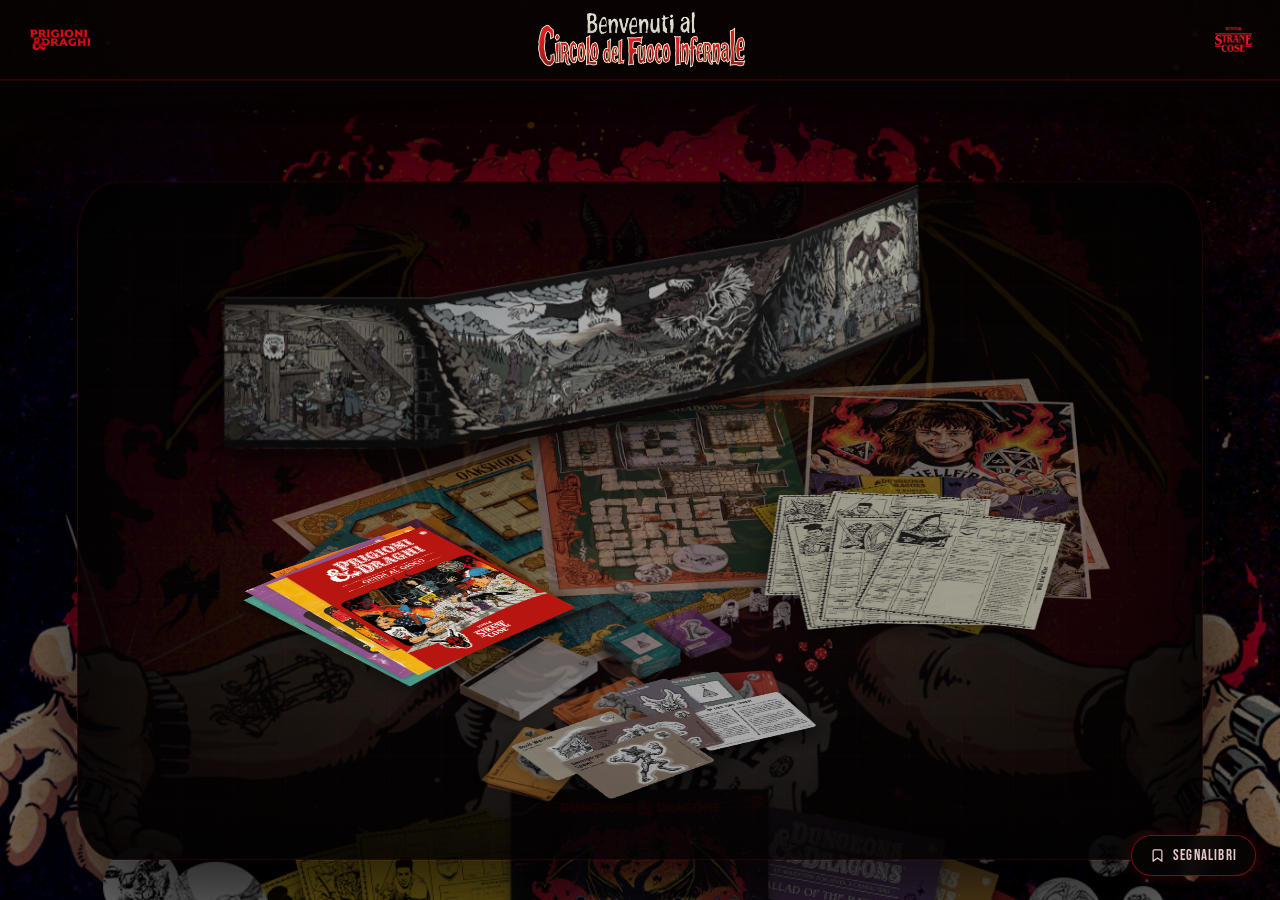
==== commit c367be3f: "Abbellita home: elementi su un tavolo" ====
--- a/index.html
+++ b/index.html
@@ -233,6 +233,12 @@
 </head>
 <body>
 
+<!-- Spore dell'Upside Down: particelle ambientali fluttuanti -->
+<div class="st-particles" aria-hidden="true">
+  <span></span><span></span><span></span><span></span><span></span>
+  <span></span><span></span><span></span><span></span><span></span>
+</div>
+
 <header>
   <div class="header-logo header-logo-left">
     <img src="assets/header/Titolo - DnD.png" alt="Dungeons &amp; Dragons" class="header-img">
@@ -246,33 +252,75 @@
 </header>
 
 <main>
-  <div class="cards-grid">
-
-    <a href="pages/libretti.html" class="card" id="librettiCard">
-      <img src="assets/icons/libretti.png" alt="" class="card-icon" aria-hidden="true">
-      <div class="card-bg"><span class="card-label">LIBRETTI</span></div>
-    </a>
-
-    <button type="button" class="card card-folder-missing"
-            onclick="showUnavailable()" aria-label="Carte – non disponibile">
-      <img src="assets/icons/carte.png" alt="" class="card-icon" aria-hidden="true">
-      <div class="card-bg"><span class="card-label">CARTE</span></div>
-    </button>
-
-    <button type="button" class="card card-folder-missing"
-            onclick="showUnavailable()" aria-label="Schede Giocatori – non disponibile">
-      <img src="assets/icons/schede_giocatori.png" alt="" class="card-icon" aria-hidden="true">
-      <div class="card-bg"><span class="card-label">SCHEDE<br>GIOCATORI</span></div>
-    </button>
-
-    <button type="button" class="card card-folder-missing"
-            onclick="showUnavailable()" aria-label="Schermo Master – non disponibile">
-      <img src="assets/icons/schermo_master.webp" alt="" class="card-icon" aria-hidden="true">
-      <div class="card-bg"><span class="card-label">SCHERMO<br>MASTER</span></div>
-    </button>
-
+  <!-- ═══════════════════════════════════════════════════
+       TAVOLO DA GIOCO — gli elementi del set appoggiati sul piano.
+       Click su un oggetto: si "alza" in primo piano con le info
+       della categoria (vedi #itemDetail).
+  ═══════════════════════════════════════════════════ -->
+  <section class="table-scene" aria-label="Tavolo da gioco del Hellfire Club">
+    <div class="table-surface" aria-hidden="true"></div>
+
+    <!-- La family shot è lo sfondo (::before) di .table-items: condivide lo
+         stesso box, così ogni icona si allinea al pezzo corrispondente.
+         Ordine DOM back→front; width/height intrinseci = niente layout shift. -->
+    <div class="table-items">
+      <button type="button" class="table-item ti-schermo" data-category="schermo"
+              aria-label="Schermo Master — apri i dettagli">
+        <span class="item-obj"><img src="assets/icons/schermo_master.png" width="767" height="310" alt=""></span>
+        <span class="item-hint">Schermo Master</span>
+      </button>
+
+      <button type="button" class="table-item ti-schede" data-category="schede"
+              aria-label="Schede Giocatori — apri i dettagli">
+        <span class="item-obj"><img src="assets/icons/schede_giocatori.png" width="1054" height="1024" alt=""></span>
+        <span class="item-hint">Schede Giocatori</span>
+      </button>
+
+      <button type="button" class="table-item ti-carte" data-category="carte"
+              aria-label="Carte — apri i dettagli">
+        <span class="item-obj"><img src="assets/icons/carte.png" width="1264" height="844" alt=""></span>
+        <span class="item-hint">Carte</span>
+      </button>
+
+      <button type="button" class="table-item ti-libretti" data-category="libretti"
+              aria-label="Libretti — apri i dettagli">
+        <span class="item-obj"><img src="assets/icons/libretti.png" width="976" height="1096" alt=""></span>
+        <span class="item-hint">Libretti</span>
+      </button>
+    </div>
+  </section>
+</main>
+
+<!-- ═══════════════════════════════════════════════════
+     DETTAGLIO OGGETTO — l'elemento si alza dal tavolo in primo
+     piano, sfondo scurito e non selezionabile, info + Apri
+═══════════════════════════════════════════════════ -->
+<div class="item-detail" id="itemDetail" hidden
+     role="dialog" aria-modal="true" aria-labelledby="detailTitle">
+  <div class="item-detail-backdrop" id="detailBackdrop"></div>
+
+  <div class="item-detail-card">
+    <div class="detail-visual" aria-hidden="true">
+      <img id="detailImg" src="" alt="">
+    </div>
+
+    <div class="detail-info">
+      <h2 id="detailTitle">Categoria</h2>
+
+      <p class="detail-desc" id="detailDesc">…</p>
+
+      <div class="detail-meta">
+        <span>Segnalibri: <strong id="detailBookmarks">…</strong></span>
+        <span>Ultima lettura: <strong id="detailLastVisit">…</strong></span>
+      </div>
+
+      <div class="detail-actions">
+        <a class="detail-open" id="detailOpen" href="#">Apri</a>
+        <button class="detail-close" type="button" id="detailClose">Chiudi</button>
+      </div>
+    </div>
   </div>
-</main>
+</div>
 
 <!-- ═══════════════════════════════════════════════════
      Pannello segnalibri — fixed bottom-right
@@ -345,16 +393,6 @@
 
 </div>
 
-<!-- Modal "non disponibile" -->
-<div class="st-modal" id="stModal"
-     role="dialog" aria-modal="true" aria-label="Contenuto non disponibile"
-     tabindex="-1" onclick="hideUnavailable()">
-  <div class="st-modal-inner">
-    <p class="st-modal-label">Attualmente<br>non disponibile</p>
-    <p class="st-modal-hint">tocca ovunque per chiudere</p>
-  </div>
-</div>
-
 <script>
 /* ═══════════════════════════════════════════════════════════
    COSTANTI
@@ -418,7 +456,7 @@
   list.innerHTML = "";
   books.forEach(bookId => {
     const count = data[bookId].length;
-    const href  = `pages/libretti.html?book=${encodeURIComponent(bookId)}`;
+    const href  = `pages/reader.html?book=${encodeURIComponent(bookId)}`;
     const row   = document.createElement("a");
     row.className    = "bm-book-row";
     row.href         = href;
@@ -574,28 +612,33 @@
   reader.readAsText(file);
 }
 
+document.addEventListener("keydown", e => {
+  if (e.key === "Escape") { closeDetail(); closeBmPanel(); }
+});
+
 /* ═══════════════════════════════════════════════════════════
-   Modal "non disponibile"
+   TAVOLO DA GIOCO — manifest per categoria e stato "vuota"
+   (doppio tentativo: books.json dal server, books.static.json su Pages)
 ═══════════════════════════════════════════════════════════ */
-function showUnavailable() {
-  const m = document.getElementById("stModal");
-  m.classList.add("visible");
-  m.focus();
-}
-function hideUnavailable() {
-  document.getElementById("stModal").classList.remove("visible");
-}
-document.addEventListener("keydown", e => {
-  if (e.key === "Escape") { hideUnavailable(); closeBmPanel(); }
-});
-
-/* ═══════════════════════════════════════════════════════════
-   Libretti card — doppio tentativo (server Python + fallback statico)
-═══════════════════════════════════════════════════════════ */
-async function fetchBooks() {
+const LAST_VISIT_PREFIX = "pdf-book-viewer:last-visit:";
+const CATEGORY_LABELS = {
+  libretti: "Libretti",
+  carte: "Carte",
+  schede: "Schede Giocatori",
+  schermo: "Schermo Master",
+};
+const CATEGORY_DESCRIPTIONS = {
+  libretti: "I libretti d'avventura del Circolo del Fuoco Infernale: guide di gioco e campagne da leggere e giocare al tavolo.",
+  carte: "Le carte del set: mostri, oggetti e incantesimi da tenere a portata di mano durante la sessione.",
+  schede: "Le schede dei personaggi: statistiche, equipaggiamento e progressi della compagnia di Hawkins.",
+  schermo: "Lo schermo del Dungeon Master: tabelle, riferimenti rapidi e l'illustrazione che nasconde i segreti del gioco.",
+};
+const categoryBooksCache = new Map();
+
+async function fetchCategoryBooks(slug) {
   const PATHS = [
-    "assets/contenuti/libretti/books.json",
-    "assets/contenuti/libretti/books.static.json",
+    `assets/contenuti/${slug}/books.json`,
+    `assets/contenuti/${slug}/books.static.json`,
   ];
   for (const path of PATHS) {
     try {
@@ -608,15 +651,171 @@
   return [];
 }
 
-async function updateLibrettiIcon() {
-  const card = document.getElementById("librettiCard");
-  if (!card) return;
-  const books = await fetchBooks();
-  card.classList.toggle("card-folder-missing", books.length === 0);
-}
+function getCategoryBooks(slug) {
+  if (!categoryBooksCache.has(slug)) {
+    categoryBooksCache.set(slug, fetchCategoryBooks(slug).catch(() => []));
+  }
+  return categoryBooksCache.get(slug);
+}
+
+async function updateTableItems() {
+  const items = document.querySelectorAll(".table-item[data-category]");
+  await Promise.all([...items].map(async (item) => {
+    const books = await getCategoryBooks(item.dataset.category);
+    item.classList.toggle("is-empty", books.length === 0);
+  }));
+}
+
+/* ═══════════════════════════════════════════════════════════
+   DETTAGLIO OGGETTO — l'elemento si alza dal tavolo con le info
+═══════════════════════════════════════════════════════════ */
+const detailEl  = document.getElementById("itemDetail");
+const detailImg = document.getElementById("detailImg");
+const prefersReducedMotion =
+  window.matchMedia("(prefers-reduced-motion: reduce)").matches;
+
+let detailToken = 0;
+let lastFocused = null;
+let liftedItem  = null;
+
+function countCategoryBookmarks(books) {
+  let n = 0;
+  for (const b of books) {
+    if (!b.id) continue;
+    try {
+      const arr = JSON.parse(localStorage.getItem(BM_PREFIX + b.id) || "[]");
+      if (Array.isArray(arr)) n += arr.length;
+    } catch { /* chiave corrotta — ignorata */ }
+  }
+  return n;
+}
+
+function formatLastVisit(slug) {
+  let ts = 0;
+  try { ts = Number(localStorage.getItem(LAST_VISIT_PREFIX + slug) || 0); } catch { /* ok */ }
+  if (!ts) return "mai aperta";
+  const min = Math.floor((Date.now() - ts) / 60000);
+  if (min < 1)  return "poco fa";
+  if (min < 60) return `${min} minut${min === 1 ? "o" : "i"} fa`;
+  const hr = Math.floor(min / 60);
+  if (hr < 24)  return `${hr} or${hr === 1 ? "a" : "e"} fa`;
+  const days = Math.floor(hr / 24);
+  if (days === 1) return "ieri";
+  if (days < 7)   return `${days} giorni fa`;
+  return new Date(ts).toLocaleDateString("it-IT", { day: "numeric", month: "long", year: "numeric" });
+}
+
+/* FLIP: anima l'immagine del dettaglio DA dove sta l'oggetto sul tavolo
+   (piccola, inclinata) FINO alla posa dritta e ingrandita — o al contrario.
+   Sfrutta la Web Animations API leggendo i due bounding rect. */
+function animateLift(sourceImg, reverse) {
+  if (prefersReducedMotion || !sourceImg) return null;
+  const from = sourceImg.getBoundingClientRect();
+  const to   = detailImg.getBoundingClientRect();
+  if (!from.width || !to.width) return null;
+  const dx = (from.left + from.width / 2) - (to.left + to.width / 2);
+  const dy = (from.top + from.height / 2) - (to.top + to.height / 2);
+  const scale = Math.max(0.12, from.width / to.width);
+  const flat = `translate(${dx}px, ${dy}px) scale(${scale}) rotateX(46deg)`;
+  const up   = "translate(0, 0) scale(1) rotateX(0deg)";
+  const frames = reverse
+    ? [{ transform: up, opacity: 1 }, { transform: flat, opacity: 0.15 }]
+    : [{ transform: flat, opacity: 0.3 }, { transform: up, opacity: 1 }];
+  return detailImg.animate(frames, {
+    duration: reverse ? 380 : 560,
+    easing: reverse ? "cubic-bezier(.4,.05,.7,.3)" : "cubic-bezier(.2,.72,.24,1)",
+  });
+}
+
+async function openDetail(item) {
+  const slug    = item.dataset.category;
+  const label   = CATEGORY_LABELS[slug] || slug;
+  const myToken = ++detailToken;
+  lastFocused = item;
+  liftedItem  = item;
+
+  const srcImg = item.querySelector("img");
+  detailImg.src = srcImg.currentSrc || srcImg.src;
+  document.getElementById("detailTitle").textContent = label;
+  document.getElementById("detailDesc").textContent  = CATEGORY_DESCRIPTIONS[slug] || "";
+  document.getElementById("detailBookmarks").textContent = "…";
+  document.getElementById("detailLastVisit").textContent = formatLastVisit(slug);
+
+  const open = document.getElementById("detailOpen");
+  open.href = `pages/${slug}.html`;
+  open.classList.remove("is-disabled");
+  open.removeAttribute("aria-disabled");
+
+  document.body.classList.add("detail-active");
+  detailEl.hidden = false;
+  item.classList.add("is-lifted");   // nasconde la sorgente durante il "volo"
+  animateLift(srcImg, false);
+  document.getElementById("detailClose").focus();
+
+  const books = await getCategoryBooks(slug);
+  if (myToken !== detailToken || detailEl.hidden) return;
+
+  if (books.length === 0) {
+    document.getElementById("detailDesc").textContent =
+      "Questa sezione non contiene ancora nulla. Torna presto: il Circolo si sta ancora radunando.";
+    document.getElementById("detailBookmarks").textContent = "—";
+    open.classList.add("is-disabled");
+    open.setAttribute("aria-disabled", "true");
+    return;
+  }
+
+  const titles = books.map(b => b.title || idToLabel(b.id || "")).filter(Boolean);
+  const shown  = titles.slice(0, 4).join(", ");
+  const extra  = titles.length > 4 ? ` e altri ${titles.length - 4}` : "";
+  document.getElementById("detailDesc").textContent =
+    `${CATEGORY_DESCRIPTIONS[slug] || ""} Disponibili: ${shown}${extra}.`;
+
+  const bm = countCategoryBookmarks(books);
+  document.getElementById("detailBookmarks").textContent = bm === 0 ? "nessuno" : String(bm);
+}
+
+function closeDetail() {
+  if (detailEl.hidden) return;
+  detailToken++;
+  const item = liftedItem;
+
+  const finish = () => {
+    detailEl.hidden = true;
+    detailEl.classList.remove("is-closing");
+    document.body.classList.remove("detail-active");
+    if (item) item.classList.remove("is-lifted");
+    liftedItem = null;
+    if (lastFocused) lastFocused.focus();
+  };
+
+  const anim = item ? animateLift(item.querySelector("img"), true) : null;
+  if (!anim) { finish(); return; }
+  detailEl.classList.add("is-closing");
+  anim.onfinish = finish;
+  anim.oncancel = finish;
+}
+
+/* Trappola del focus dentro il dialog (UX: Tab non esce dalla scheda) */
+detailEl.addEventListener("keydown", (e) => {
+  if (e.key !== "Tab") return;
+  const f = detailEl.querySelectorAll("a[href]:not(.is-disabled), button:not([disabled])");
+  if (!f.length) return;
+  const first = f[0], last = f[f.length - 1];
+  if (e.shiftKey && document.activeElement === first) { e.preventDefault(); last.focus(); }
+  else if (!e.shiftKey && document.activeElement === last) { e.preventDefault(); first.focus(); }
+});
+
+document.querySelectorAll(".table-item[data-category]").forEach((item) => {
+  item.addEventListener("click", () => openDetail(item));
+});
+document.getElementById("detailBackdrop").addEventListener("click", closeDetail);
+document.getElementById("detailClose").addEventListener("click", closeDetail);
+document.getElementById("detailOpen").addEventListener("click", (e) => {
+  if (e.currentTarget.classList.contains("is-disabled")) e.preventDefault();
+});
 
 document.addEventListener("DOMContentLoaded", () => {
-  updateLibrettiIcon();
+  updateTableItems();
   refreshPanel(); // badge iniziale
 });
 </script>
--- a/style.css
+++ b/style.css
@@ -54,7 +54,55 @@
     rgba(0, 0, 0, 0.52);
   z-index: 1;
   pointer-events: none;
-}
+  animation: ambient-breathe 11s ease-in-out infinite;
+}
+
+@keyframes ambient-breathe {
+  0%, 100% { opacity: 1; }
+  50%      { opacity: 0.8; }
+}
+
+/* ── Spore dell'Upside Down ──
+   Particelle rosse che fluttuano verso l'alto (solo transform/opacity: GPU) */
+.st-particles {
+  position: fixed;
+  inset: 0;
+  z-index: 1;
+  pointer-events: none;
+  overflow: hidden;
+}
+
+.st-particles span {
+  position: absolute;
+  bottom: -4vh;
+  width: 5px;
+  height: 5px;
+  border-radius: 50%;
+  background: radial-gradient(circle, rgba(255, 96, 96, 0.85) 0%, rgba(215, 25, 32, 0) 70%);
+  filter: blur(0.5px);
+  opacity: 0;
+  will-change: transform, opacity;
+  animation: spore-float linear infinite;
+}
+
+@keyframes spore-float {
+  0%   { transform: translate3d(0, 0, 0) scale(0.7); opacity: 0; }
+  10%  { opacity: 0.55; }
+  55%  { opacity: 0.35; }
+  85%  { opacity: 0.18; }
+  100% { transform: translate3d(var(--drift, 30px), -108vh, 0) scale(1.2); opacity: 0; }
+}
+
+.st-particles span:nth-child(1)  { left: 6%;  width: 4px; height: 4px; animation-duration: 17s; animation-delay: 0s;    --drift: 42px; }
+.st-particles span:nth-child(2)  { left: 15%; width: 6px; height: 6px; animation-duration: 23s; animation-delay: 3.5s;  --drift: -34px; }
+.st-particles span:nth-child(3)  { left: 27%; width: 3px; height: 3px; animation-duration: 19s; animation-delay: 7s;    --drift: 26px; }
+.st-particles span:nth-child(4)  { left: 38%; width: 5px; height: 5px; animation-duration: 26s; animation-delay: 1.5s;  --drift: -48px; }
+.st-particles span:nth-child(5)  { left: 49%; width: 4px; height: 4px; animation-duration: 21s; animation-delay: 9s;    --drift: 38px; }
+.st-particles span:nth-child(6)  { left: 60%; width: 7px; height: 7px; animation-duration: 28s; animation-delay: 4.5s;  --drift: -22px; }
+.st-particles span:nth-child(7)  { left: 71%; width: 3px; height: 3px; animation-duration: 18s; animation-delay: 11s;   --drift: 52px; }
+.st-particles span:nth-child(8)  { left: 81%; width: 5px; height: 5px; animation-duration: 24s; animation-delay: 6s;    --drift: -40px; }
+.st-particles span:nth-child(9)  { left: 90%; width: 4px; height: 4px; animation-duration: 20s; animation-delay: 13s;   --drift: 28px; }
+.st-particles span:nth-child(10) { left: 96%; width: 6px; height: 6px; animation-duration: 27s; animation-delay: 8.5s;  --drift: -30px; }
 
 /* ── Header ── */
 header {
@@ -106,15 +154,6 @@
   height: 58px;
   width: auto;
   object-fit: contain;
-}
-
-/* Override for button.card so it inherits font/text styles */
-button.card {
-  background: none;
-  border: none;
-  font: inherit;
-  text-align: inherit;
-  cursor: pointer;
 }
 
 /* ── Main ── */
@@ -142,99 +181,333 @@
   z-index: 0;
 }
 
-/* ── Cards Grid ── */
-.cards-grid {
-  max-width: 84%;
-  display: grid;
-  grid-template-columns: repeat(4, 1fr);
-  gap: 22px;
-  align-items: end;
-  margin-bottom: 80px;
+/* ══════════════════════════════════════════════════════════
+   TAVOLO DA GIOCO (home)
+   Gli elementi del set giacciono sparsi sul piano; al click
+   l'oggetto "si alza" verso la scheda dettaglio (.item-detail)
+   ══════════════════════════════════════════════════════════ */
+.table-scene {
+  position: relative;
+  flex: 1;
+  align-self: stretch;
+  display: flex;
+  align-items: center;
+  justify-content: center;
+  width: min(1280px, 100%);
+  margin: 0 auto;
+  z-index: 1;
+}
+
+/* Piano del tavolo: lastra scura arrotondata con pozza di luce rossa
+   al centro e griglia da battle-mat appena percettibile */
+.table-surface {
+  position: absolute;
+  left: 50%;
+  top: 54%;
+  transform: translate(-50%, -50%);
+  width: 92%;
+  height: 88%;
+  border-radius: 40px / 56px;
+  /* Semi-trasparente: l'illustrazione dell'Hellfire Club resta visibile
+     (dimmerata) attorno e dietro al tavolo, come nelle reference */
+  background:
+    radial-gradient(ellipse 50% 42% at 50% 50%, rgba(215, 25, 32, 0.13), transparent 72%),
+    repeating-linear-gradient(0deg, rgba(255, 48, 56, 0.028) 0 1px, transparent 1px 52px),
+    repeating-linear-gradient(90deg, rgba(255, 48, 56, 0.028) 0 1px, transparent 1px 52px),
+    radial-gradient(ellipse 80% 84% at 50% 50%, rgba(10, 6, 6, 0.62) 0%, rgba(6, 3, 3, 0.86) 62%, rgba(4, 2, 2, 0.95) 100%);
+  box-shadow:
+    inset 0 0 0 1px rgba(215, 25, 32, 0.16),
+    inset 0 0 120px rgba(0, 0, 0, 0.7),
+    0 40px 100px rgba(0, 0, 0, 0.75);
+  pointer-events: none;
+}
+
+/* Piano di gioco: stesso box della family shot (aspect-ratio dell'immagine),
+   così ogni icona può essere allineata al pezzo corrispondente della foto.
+   width/height dell'immagine reale: 1024×685. */
+.table-items {
   position: relative;
   z-index: 1;
-}
-
-/* ── Card ── */
-.card {
-  display: flex;
-  flex-direction: column;
-  align-items: center;
-  text-decoration: none;
+  /* aspect-ratio uguale all'immagine: il box e la family shot coincidono
+     (allineamento icone garantito). Niente max-height: romperebbe l'aspect. */
+  width: min(940px, 90%);
+  aspect-ratio: 1024 / 685;
+  margin: 0 auto;
+}
+
+/* Family shot come sfondo dello STESSO box (fondo già trasparente: niente
+   maschera). Se il file manca resta comunque visibile l'illustrazione dietro. */
+.table-items::before {
+  content: "";
+  position: absolute;
+  inset: 0;
+  z-index: 0;
+  background: url("assets/reference/familyshot.png") center / contain no-repeat;
+  opacity: 0.4;
+  pointer-events: none;
+}
+
+.table-item {
+  position: absolute;
+  left: var(--x);
+  top: var(--y);
+  width: var(--w);
+  transform: translate(-50%, -50%);
+  padding: 0;
+  border: 0;
+  background: transparent;
   cursor: pointer;
-  transition: transform var(--transition-med);
+  z-index: var(--z, 1);
+}
+
+.table-item:focus-visible { outline: none; }
+
+/* Ogni icona è centrata sul pezzo corrispondente della family shot e
+   dimensionata in proporzione: schermo (il più grande) > libretti > schede >
+   carte (le più piccole). Coordinate in % del box = pixel della foto 1024×685. */
+.ti-schermo  { --x: 43%; --y: 21%; --w: 77%; --z: 1; --rot: -0deg;  --perspective: 1400px; --rotateX: 16deg; }
+.ti-schede   { --x: 78%; --y: 49%; --w: 38%; --z: 2; --rot:  5deg;  --perspective: 1400px; --rotateX: 60deg; }
+.ti-carte    { --x: 56%; --y: 80%; --w: 35%; --z: 2; --rot: -30deg; --perspective: 1400px; --rotateX: 60deg; }
+.ti-libretti { --x: 33%; --y: 55%; --w: 28%; --z: 4; --rot: -45deg; --perspective: 1400px; --rotateX: 60deg; }
+
+/* Oggetto con una lieve inclinazione da tavolo. Il transform di base è in una
+   variabile così l'hover può aggiungere lo scale senza riscriverlo. */
+.item-obj {
+  display: block;
+  --obj-transform: perspective(var(--perspective)) rotateX(var(--rotateX)) rotateZ(var(--rot));
+  transform: var(--obj-transform);
+  transform-origin: 50% 88%;
+  filter: drop-shadow(0 16px 16px rgba(0, 0, 0, 0.55));
+  transition: transform 200ms cubic-bezier(0.2, 0.7, 0.3, 1), filter 200ms ease;
+  will-change: transform, filter;
+}
+
+.item-obj img {
+  display: block;
+  width: 100%;
+  height: auto;
+}
+
+/* Categorie senza contenuti: oggetto sbiadito */
+.table-item.is-empty .item-obj {
+  filter: saturate(0.14) brightness(0.7) drop-shadow(0 16px 16px rgba(0, 0, 0, 0.55));
+}
+
+/* Hover/focus: l'icona si ingrandisce leggermente e si accende di rosso */
+.table-item:hover .item-obj,
+.table-item:focus-visible .item-obj {
+  transform: var(--obj-transform) scale(1.08);
+  filter:
+    drop-shadow(0 22px 20px rgba(0, 0, 0, 0.5))
+    drop-shadow(0 0 26px rgba(255, 48, 56, 0.6));
+}
+
+.table-item.is-empty:hover .item-obj,
+.table-item.is-empty:focus-visible .item-obj {
+  transform: var(--obj-transform) scale(1.08);
+  filter:
+    saturate(0.14) brightness(0.78)
+    drop-shadow(0 22px 20px rgba(0, 0, 0, 0.5))
+    drop-shadow(0 0 20px rgba(255, 48, 56, 0.4));
+}
+
+/* Sorgente nascosta mentre l'oggetto è "sollevato" nel dettaglio */
+.table-item.is-lifted { visibility: hidden; }
+
+/* Etichetta a comparsa (chip) su hover/focus */
+.item-hint {
+  position: absolute;
+  left: 50%;
+  bottom: -8px;
+  transform: translate(-50%, 100%);
+  padding: 4px 13px;
+  border-radius: 999px;
+  background: rgba(8, 4, 4, 0.9);
+  border: 1px solid rgba(215, 25, 32, 0.4);
+  color: #fff8ef;
+  font-family: "Bebas Neue", Impact, Haettenschweiler, sans-serif;
+  font-size: clamp(13px, 1.2vw, 17px);
+  letter-spacing: 2px;
+  text-transform: uppercase;
+  white-space: nowrap;
+  opacity: 0;
+  pointer-events: none;
+  transition: opacity 200ms ease;
+}
+
+.table-item:hover .item-hint,
+.table-item:focus-visible .item-hint {
+  opacity: 1;
+}
+
+/* ══════════════════════════════════════════════════════════
+   DETTAGLIO OGGETTO — l'oggetto si alza dal tavolo davanti a
+   tutto, sfondo scurito e non interagibile
+   ══════════════════════════════════════════════════════════ */
+.item-detail {
+  position: fixed;
+  inset: 0;
+  z-index: 1200;
+  display: flex;
+  align-items: center;
+  justify-content: center;
+  padding: clamp(16px, 4vw, 48px);
+}
+
+.item-detail[hidden] { display: none; }
+
+body.detail-active { overflow: hidden; }
+
+.item-detail-backdrop {
+  position: absolute;
+  inset: 0;
+  background: rgba(2, 1, 1, 0.82);
+  backdrop-filter: blur(6px);
+  -webkit-backdrop-filter: blur(6px);
+  animation: detail-fade 240ms ease both;
+}
+
+.item-detail.is-closing .item-detail-backdrop {
+  animation: detail-fade 260ms ease reverse both;
+}
+
+.item-detail-card {
   position: relative;
-}
-
-.card:hover {
-  transform: translateY(-10px);
-}
-
-.card:hover .card-bg {
-  border-color: rgba(215, 25, 32, 0.55);
-  box-shadow:
-    var(--shadow-card) 0px 0px 38px,
-    rgba(255, 80, 80, 0.18) 0px 0px 80px;
-}
-
-/* Card icon floats above the card-bg */
-.card-icon {
-  --icon-saturation: 1;
-  width: 88%;
-  max-width: 200px;
-  object-fit: contain;
-  position: relative;
-  z-index: 2;
-  margin-bottom: -55px;
-  filter: saturate(var(--icon-saturation)) drop-shadow(rgba(0,0,0,0.82) 0px 10px 22px);
-  transition: filter var(--transition-med), transform var(--transition-med);
-}
-
-.card:hover .card-icon {
-  filter: saturate(var(--icon-saturation)) drop-shadow(rgba(207, 8, 8, 0.8) 0px 16px 32px);
-  transform: scale(1.04);
-}
-
-/* Greyed-out icon for unavailable cards */
-.card-folder-missing .card-icon {
-  --icon-saturation: 0;
-}
-.card-folder-missing .card-bg {
-  box-shadow: rgba(60, 20, 20, 0.5) 0px 0px 22px;
-  border-color: rgba(55, 30, 30, 0.4);
-  opacity: 0.82;
-}
-
-/* Card background tile */
-.card-bg {
-  background: var(--surface-card);
-  border-radius: 26px;
-  max-width: 90%;
-  width: 89%;
-  padding: 65px 14px 24px;
-  text-align: center;
-  min-height: 150px;
-  height: 120px;
-  max-height: 200px;
-  display: flex;
-  align-items: center;
-  justify-content: center;
-  border: 1px solid var(--border-subtle);
-  box-shadow: var(--shadow-card) 0px 0px 28px;
-  transition:
-    box-shadow var(--transition-med),
-    border-color var(--transition-med);
-}
-
-/* Card label text */
-.card-label {
+  display: grid;
+  grid-template-columns: minmax(0, 0.85fr) minmax(0, 1fr);
+  align-items: center;
+  gap: clamp(24px, 5vw, 72px);
+  width: min(1040px, 100%);
+  max-height: 100%;
+}
+
+/* L'oggetto in piedi (la posa finale del FLIP gestito da JS) */
+.detail-visual {
+  display: flex;
+  justify-content: center;
+  perspective: 1300px;
+}
+
+.detail-visual img {
+  display: block;
+  width: min(100%, 400px);
+  height: auto;
+  transform-origin: 50% 100%;
+  filter:
+    drop-shadow(0 34px 34px rgba(0, 0, 0, 0.7))
+    drop-shadow(0 0 30px rgba(215, 25, 32, 0.32));
+}
+
+@keyframes detail-fade {
+  from { opacity: 0; }
+  to   { opacity: 1; }
+}
+
+@keyframes detail-rise {
+  from { opacity: 0; transform: translateY(18px); }
+  to   { opacity: 1; transform: none; }
+}
+
+/* Scheda informativa accanto all'oggetto */
+.detail-info {
+  min-width: 0;
+  display: grid;
+  gap: clamp(14px, 2vw, 22px);
+  align-content: center;
+  animation: detail-rise 420ms cubic-bezier(0.2, 0.7, 0.25, 1) 80ms both;
+}
+
+.item-detail.is-closing .detail-info {
+  animation: detail-fade 200ms ease reverse both;
+}
+
+.detail-info h2 {
+  margin: 0;
   color: var(--ink);
   font-family: "Bebas Neue", Impact, Haettenschweiler, sans-serif;
-  font-size: clamp(23px, 2.2vw, 32px);
+  font-size: clamp(34px, 5vw, 56px);
+  letter-spacing: 5px;
+  text-transform: uppercase;
+  text-shadow: 0 0 22px rgba(255, 49, 56, 0.4);
+}
+
+.detail-desc {
+  margin: 0;
+  max-width: 46ch;
+  color: rgba(230, 218, 205, 0.82);
+  font-family: system-ui, -apple-system, "Segoe UI", sans-serif;
+  font-size: clamp(15px, 1.3vw, 17px);
+  line-height: 1.62;
+}
+
+.detail-meta {
+  display: flex;
+  flex-wrap: wrap;
+  gap: 6px 26px;
+  padding-top: 2px;
+  color: rgba(230, 218, 205, 0.5);
+  font-size: 14px;
+  letter-spacing: 0.04em;
+}
+
+.detail-meta strong { color: var(--ink); font-weight: 700; }
+
+.detail-actions {
+  display: flex;
+  align-items: center;
+  gap: 14px;
+  margin-top: 4px;
+}
+
+.detail-open {
+  display: inline-flex;
+  align-items: center;
+  justify-content: center;
+  min-height: 52px;
+  padding: 0 40px;
+  border-radius: 999px;
+  background: var(--red-core);
+  color: #fff;
+  font-family: "Bebas Neue", Impact, Haettenschweiler, sans-serif;
+  font-size: 21px;
   letter-spacing: 3px;
   text-transform: uppercase;
-  line-height: 1.1;
-  display: block;
-  text-shadow: 0 2px 8px rgba(0,0,0,0.7);
+  text-decoration: none;
+  box-shadow: 0 0 22px rgba(215, 25, 32, 0.4);
+  transition: background var(--transition-fast), transform var(--transition-fast),
+    box-shadow var(--transition-fast);
+}
+
+.detail-open:hover {
+  background: var(--red-hot);
+  transform: translateY(-2px);
+  box-shadow: 0 0 34px rgba(255, 48, 56, 0.55);
+}
+
+.detail-open.is-disabled {
+  pointer-events: none;
+  opacity: 0.32;
+  filter: saturate(0.3);
+}
+
+.detail-close {
+  min-height: 52px;
+  padding: 0 30px;
+  border: 1px solid rgba(255, 244, 230, 0.25);
+  border-radius: 999px;
+  background: transparent;
+  color: var(--ink-muted);
+  font-family: "Bebas Neue", Impact, Haettenschweiler, sans-serif;
+  font-size: 18px;
+  letter-spacing: 2.5px;
+  text-transform: uppercase;
+  cursor: pointer;
+  transition: color var(--transition-fast), border-color var(--transition-fast);
+}
+
+.detail-close:hover {
+  color: #fff8ef;
+  border-color: rgba(255, 48, 56, 0.55);
 }
 
 /* ── Inner main (used by sub-pages like libretti) ── */
@@ -472,6 +745,25 @@
   61% { opacity: 0.4; text-shadow: none; }
 }
 
+/* ── Accessibilità: riduci animazioni globali ── */
+@media (prefers-reduced-motion: reduce) {
+  body::before,
+  .st-modal-label,
+  .detail-visual img,
+  .item-detail-backdrop,
+  .detail-info {
+    animation: none !important;
+  }
+
+  .item-obj {
+    transition: none !important;
+  }
+
+  .st-particles {
+    display: none;
+  }
+}
+
 /* ── Responsive ── */
 @media (max-width: 768px) {
   body {
@@ -479,6 +771,11 @@
     background-position: center 78%;
   }
 
+  /* Meno particelle su mobile: risparmia batteria */
+  .st-particles span:nth-child(2n) {
+    display: none;
+  }
+
   header {
     padding: 8px 14px;
     min-height: 60px;
@@ -489,19 +786,6 @@
 
   main { padding: 0 12px 20px; }
 
-  .cards-grid {
-    max-width: 100%;
-    grid-template-columns: repeat(2, 1fr);
-    gap: 14px;
-  }
-
-  .card-icon { margin-bottom: -36px; }
-
-  .card-bg {
-    padding: 44px 10px 16px;
-    min-height: 90px;
-  }
-
   .inner-main { padding: 16px 12px; }
 
   .content-panel { padding: 22px 14px 24px; }
--- a/mobile.css
+++ b/mobile.css
@@ -25,7 +25,7 @@
     .mob-bottom-bar {
       padding-bottom: calc(8px + env(safe-area-inset-bottom));
     }
-    body.page-libretti {
+    body.page-app {
       padding-bottom: 0;
     }
   }
@@ -45,41 +45,65 @@
   .header-logo .header-img { height: 18px; }
   .header-center .header-img { height: 32px; }
 
-  /* Grid 2×2 per le card, senza margine extra in fondo */
-  .cards-grid {
-    max-width: 100%;
-    max-width:75%;
-    width: 100%;
-    grid-template-columns: repeat(2, 1fr);
-    gap: 16px;
-    padding: 0 6px;
-    margin-bottom: 24px;
-  }
-
-  /* Card: icona meno prominente per evitare overflow */
-  .card-icon {
-    width: 76%;
-    margin-bottom: -38px;
-  }
-
-  .card-bg {
-    padding: 46px 10px 18px;
-    min-height: 108px;
-    width: 90%;
-    height: auto;
-    border-radius: 20px;
-  }
-
-  .card-label {
-    font-size: clamp(17px, 4.5vw, 24px);
-    letter-spacing: 2px;
-  }
-
   /* Main centrato verticalmente */
   main {
     padding: 12px 10px 16px;
     align-items: center;
   }
+
+  /* ── Tavolo da gioco: STESSO layout allineato del desktop, solo scalato ──
+     (le posizioni sono in % del box = pixel della family shot, quindi
+     rimangono allineate a ogni larghezza). Clip di sicurezza contro lo
+     scroll orizzontale del piano che sborda di proposito. */
+  .table-scene { overflow: hidden; }
+
+  .table-surface {
+    transform: translate(-50%, -50%);
+    width: 128%;
+    height: 116%;
+    border-radius: 26px / 40px;
+  }
+
+  /* Box un filo più largo su mobile per icone più grandi/toccabili */
+  .table-items {
+    width: 96%;
+  }
+
+  /* Disposizioni specifiche per mobile */
+  .ti-schermo  { --x: 43%; --y: 21%; --w: 77%; --z: 1; --rot: -0deg;  --perspective: 1400px; --rotateX: 16deg; }
+  .ti-schede   { --x: 78%; --y: 49%; --w: 28%; --z: 2; --rot:  5deg;  --perspective: 1400px;   --rotateX: 60deg; }
+  .ti-carte    { --x: 56%; --y: 80%; --w: 35%; --z: 2; --rot: -30deg; --perspective: 1400px;   --rotateX: 60deg; }
+  .ti-libretti { --x: 33%; --y: 55%; --w: 25%; --z: 4; --rot: -45deg; --perspective: 1400px;   --rotateX: 60deg; }
+
+  /* ── Dettaglio oggetto: colonna, oggetto sopra e info sotto ── */
+  .item-detail { padding: 14px; }
+
+  .item-detail-card {
+    grid-template-columns: 1fr;
+    gap: 16px;
+    padding: 8px 18px;
+    justify-items: center;
+    text-align: center;
+    overflow-y: auto;
+  }
+
+  .detail-visual img {
+    width: clamp(150px, 46vw, 220px);
+  }
+
+  /* Info a piena larghezza e centrata: niente più "justify-items:center"
+     (faceva prendere al paragrafo la sua max-content, sforando lo schermo) */
+  .detail-info {
+    width: 100%;
+    justify-items: stretch;
+    text-align: center;
+  }
+
+  .detail-desc { max-width: none; width: 100%; }
+
+  .detail-meta { justify-content: center; }
+
+  .detail-actions { justify-content: center; }
 }
 
 /* ════════════════════════════════════════════════════════════
@@ -88,7 +112,7 @@
 @media (max-width: 768px) {
 
   /* Header della pagina libretti: compatto, centrato */
-  body.page-libretti header {
+  body.page-app header {
     min-height: var(--mob-header);
     padding: 0 12px;
     position: relative;
@@ -380,6 +404,11 @@
     display: none;
   }
 
+  /* Pill indicatore pagina desktop: su mobile c'è già l'input nella bottom bar */
+  .page-indicator {
+    display: none;
+  }
+
   /* Status bar: compatta */
   .statusbar {
     display: none; /* nascosta su mobile, spazio usato dalla bottom bar */
@@ -414,6 +443,92 @@
     height: 42px;
     border-radius: 1000px;
     -webkit-tap-highlight-color: transparent;
+  }
+
+  /* ── Maniglia di trascinamento delle barre mobile ── */
+  .mob-drag-handle {
+    display: grid;
+    place-items: center;
+    width: 26px;
+    align-self: stretch;
+    color: rgba(255, 244, 230, 0.35);
+    touch-action: none;
+    -webkit-tap-highlight-color: transparent;
+  }
+
+  .mob-drag-handle svg {
+    width: 1rem;
+    height: 1rem;
+    fill: none;
+    stroke: currentColor;
+    stroke-width: 2.6;
+    stroke-linecap: round;
+  }
+
+  /* Barre sganciate: posizione libera (inline da JS) */
+  .mob-top-bar.is-floating {
+    transform: none;
+    z-index: 260;
+  }
+
+  .mob-nav-group.is-floating {
+    position: fixed;
+    z-index: 260;
+    pointer-events: auto;
+  }
+
+  /* "Tana" delle barre: slot scuro mostrato durante il drag.
+     Il fondo pieno + blur la rende leggibile anche sopra le pagine
+     bianche del PDF (un semplice tratteggio spariva nel testo).
+     Quando sei abbastanza vicino il bordo si solidifica: rilascia
+     e la barra si riaggancia. */
+  .mob-bar-ghost {
+    position: fixed;
+    border: 2px dashed rgba(255, 48, 56, 0.6);
+    border-radius: 999px;
+    background: rgba(8, 4, 4, 0.62);
+    box-shadow:
+      inset 0 0 14px rgba(215, 25, 32, 0.14),
+      0 4px 18px rgba(0, 0, 0, 0.45);
+    backdrop-filter: blur(3px);
+    -webkit-backdrop-filter: blur(3px);
+    opacity: 0.9;
+    pointer-events: none;
+    /* SOTTO le barre (bottom bar container = 100, top bar = 230): la nav
+       trascinata sulla tana deve passarci sopra, non sparirci dietro.
+       Il gruppo nav flottante ha z-index 260 ma dentro il contesto di
+       stacking del contenitore (100), quindi il ghost deve stare < 100. */
+    z-index: 99;
+    transition:
+      opacity 160ms ease,
+      border-color 160ms ease,
+      background-color 160ms ease,
+      box-shadow 160ms ease;
+  }
+
+  .mob-bar-ghost.is-near {
+    opacity: 1;
+    border-style: solid;
+    border-color: rgba(255, 48, 56, 1);
+    background: rgba(215, 25, 32, 0.2);
+    box-shadow:
+      inset 0 0 18px rgba(215, 25, 32, 0.3),
+      0 0 24px rgba(215, 25, 32, 0.55);
+  }
+
+  /* Stesse coordinate "casa" delle rispettive barre agganciate
+     (la bottom tiene conto della safe-area: la barra vera è rialzata
+     dal padding-bottom del contenitore su iPhone con notch) */
+  .mob-bar-ghost-top {
+    top: calc(var(--mob-top-bar) + 25px);
+    left: 50%;
+    transform: translateX(-50%);
+  }
+
+  .mob-bar-ghost-bottom {
+    bottom: calc(var(--mob-bottom-bar) + 25px + 3px + var(--mob-safe-bottom));
+    left: 50%;
+    transform: translateX(-50%);
   }
 
   /* ── BOTTOM BAR MOBILE — toolbar fissa in basso ── */
@@ -795,8 +910,15 @@
     display: flex !important; /* mantieni nel DOM */
   }
 
-  /* ── SWIPE INDICATOR sul book stage ── */
-  .book-stage::after {
+  /* ── SWIPE INDICATOR ──
+     Sta su .pdf-column (non su .book-stage) per due motivi:
+     1. .book-stage::after è già usato come spacer di scroll (vedi sopra)
+     2. .book-stage scrolla, quindi un overlay absolute scorrerebbe via */
+  .pdf-column {
+    position: relative;
+  }
+
+  .pdf-column::after {
     content: "";
     position: absolute;
     inset: 0;
@@ -813,7 +935,7 @@
     z-index: 5;
   }
 
-  .book-stage.is-swiping::after {
+  .pdf-column:has(.book-stage.is-swiping)::after {
     opacity: 1;
   }
 
@@ -824,20 +946,11 @@
    ════════════════════════════════════════════════════════════ */
 @media (max-width: 380px) {
 
-  .cards-grid {
-    gap: 10px;
-    padding: 0 4px;
-  }
-
-  .card-icon { width: 70%; margin-bottom: -30px; }
-
-  .card-bg {
-    padding: 40px 8px 14px;
-    min-height: 76px;
-    border-radius: 16px;
-  }
-
-  .card-label { font-size: 15px; letter-spacing: 1px; }
+  /* Le larghezze per-oggetto (con componente vw) scalano già da sole:
+     qui basta ridurre l'etichetta */
+  .item-hint { font-size: 12px; letter-spacing: 1.5px; }
+
+  .detail-visual img { width: clamp(130px, 38vw, 170px); }
 
   .hellfire-frame {
     padding: 12px 6px 8px;
@@ -868,7 +981,7 @@
   }
 
   /* Header ancora più compatto */
-  body.page-libretti header {
+  body.page-app header {
     min-height: var(--mob-header);
   }
 
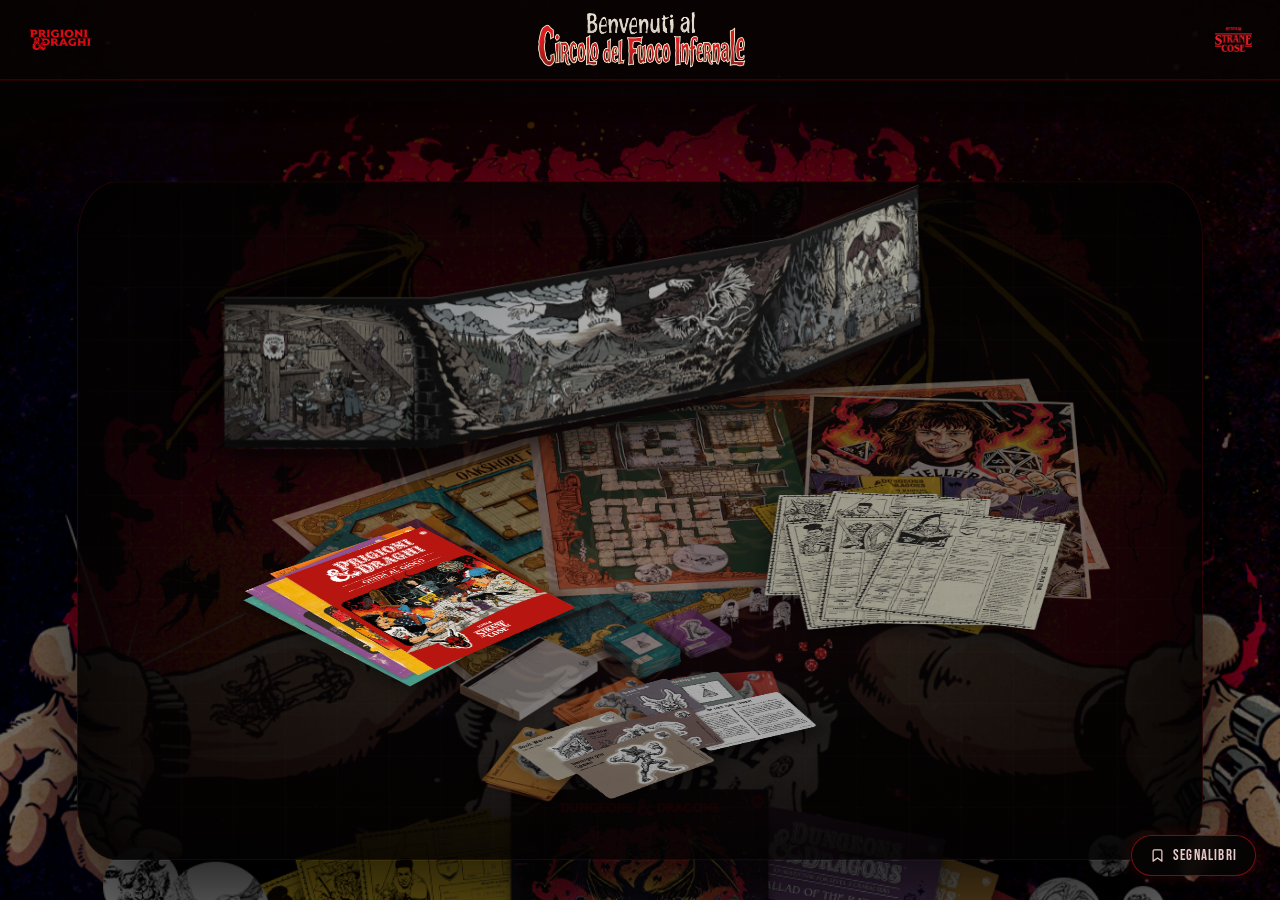
==== commit 70c9a1e0: "Migliorato posizionamento icone" ====
--- a/index.html
+++ b/index.html
@@ -36,7 +36,12 @@
       flex-direction: column;
       align-items: flex-end;
       gap: 8px;
-    }
+      /* Il contenitore è ampio (include il pannello chiuso) e sta sopra a
+         tutto: senza questo ingoia i click destinati alle icone sottostanti.
+         Solo il pulsante e il pannello aperto restano cliccabili. */
+      pointer-events: none;
+    }
+    #bm-toggle { pointer-events: auto; }
 
     /* ── Pill toggle ── */
     #bm-toggle {
@@ -290,6 +295,10 @@
     </div>
   </section>
 </main>
+
+<!-- Hotspot cliccabili: seguono via JS il bounding box VISIBILE di ogni
+     icona (robusto con i transform 3D estremi). Popolato da buildHotspots(). -->
+<div class="table-hotspots" id="tableHotspots" aria-hidden="true"></div>
 
 <!-- ═══════════════════════════════════════════════════
      DETTAGLIO OGGETTO — l'elemento si alza dal tavolo in primo
@@ -786,6 +795,7 @@
     if (item) item.classList.remove("is-lifted");
     liftedItem = null;
     if (lastFocused) lastFocused.focus();
+    positionHotspots(); // la geometria è di nuovo stabile
   };
 
   const anim = item ? animateLift(item.querySelector("img"), true) : null;
@@ -805,6 +815,10 @@
   else if (!e.shiftKey && document.activeElement === last) { e.preventDefault(); first.focus(); }
 });
 
+/* I .table-item restano cliccabili da TASTIERA (Tab + Invio). Il click col
+   mouse/tocco è gestito dalle hotspot (vedi sotto), che seguono l'icona
+   VISIBILE: con transform 3D estremi il rettangolo del bottone non coincide
+   con ciò che si vede, quindi un'area fissa non basterebbe. */
 document.querySelectorAll(".table-item[data-category]").forEach((item) => {
   item.addEventListener("click", () => openDetail(item));
 });
@@ -814,9 +828,71 @@
   if (e.currentTarget.classList.contains("is-disabled")) e.preventDefault();
 });
 
+/* ═══════════════════════════════════════════════════════════
+   HOTSPOT — aree di tap che seguono il bounding box VISIBILE
+   di ogni icona (robuste anche con perspective/rotazioni estreme).
+   Le posizioni/larghezze delle icone NON vengono toccate.
+═══════════════════════════════════════════════════════════ */
+const HOTSPOT_PAD = 8; // px extra per un tap più comodo
+let hotspots = [];
+
+function buildHotspots() {
+  const layer = document.getElementById("tableHotspots");
+  if (!layer) return;
+  layer.replaceChildren();
+  hotspots = [];
+  document.querySelectorAll(".table-item[data-category]").forEach((item) => {
+    const hs = document.createElement("button");
+    hs.type = "button";
+    hs.className = "table-hotspot";
+    hs.tabIndex = -1;
+    hs.setAttribute("aria-hidden", "true");
+    hs.addEventListener("click", () => openDetail(item));
+    /* Il bottone-icona ha pointer-events:none: l'hover lo pilota la hotspot */
+    hs.addEventListener("pointerenter", () => item.classList.add("is-hovered"));
+    hs.addEventListener("pointerleave", () => item.classList.remove("is-hovered"));
+    layer.appendChild(hs);
+    hotspots.push({ hs, item });
+  });
+  positionHotspots();
+}
+
+function positionHotspots() {
+  if (!detailEl.hidden) return; // non riposizionare mentre il dettaglio è aperto
+  for (const { hs, item } of hotspots) {
+    const img = item.querySelector("img");
+    if (!img) continue;
+    const r = img.getBoundingClientRect();
+    if (!r.width || !r.height) { hs.style.display = "none"; continue; }
+    hs.style.display = "block";
+    hs.style.left   = `${r.left - HOTSPOT_PAD}px`;
+    hs.style.top    = `${r.top  - HOTSPOT_PAD}px`;
+    hs.style.width  = `${r.width  + HOTSPOT_PAD * 2}px`;
+    hs.style.height = `${r.height + HOTSPOT_PAD * 2}px`;
+    /* Stesso ordine di sovrapposizione delle icone: quella davanti vince */
+    hs.style.zIndex = getComputedStyle(item).zIndex || "1";
+  }
+}
+
+/* Riposiziona quando la geometria può cambiare */
+window.addEventListener("resize", positionHotspots);
+window.addEventListener("load", positionHotspots);
+document.querySelectorAll(".table-item img").forEach((img) => {
+  if (!img.complete) img.addEventListener("load", positionHotspots, { once: true });
+});
+if ("ResizeObserver" in window) {
+  const ro = new ResizeObserver(positionHotspots);
+  const scene = document.querySelector(".table-scene");
+  if (scene) ro.observe(scene);
+}
+
 document.addEventListener("DOMContentLoaded", () => {
   updateTableItems();
   refreshPanel(); // badge iniziale
+  buildHotspots();
+  /* Un paio di re-layout dopo il primo paint (font/immagini) */
+  requestAnimationFrame(positionHotspots);
+  setTimeout(positionHotspots, 300);
 });
 </script>
 
--- a/style.css
+++ b/style.css
@@ -258,9 +258,32 @@
   background: transparent;
   cursor: pointer;
   z-index: var(--z, 1);
+  /* Il click col puntatore è gestito dalle hotspot (che seguono l'icona
+     visibile, robuste ai transform 3D estremi). Il bottone resta comunque
+     attivabile da tastiera (Tab + Invio): pointer-events non blocca i tasti. */
+  pointer-events: none;
 }
 
 .table-item:focus-visible { outline: none; }
+
+/* ── Layer delle hotspot cliccabili (posizionate via JS in coord. viewport) ── */
+.table-hotspots {
+  position: fixed;
+  inset: 0;
+  z-index: 40;
+  pointer-events: none;
+}
+
+.table-hotspot {
+  position: fixed;
+  margin: 0;
+  padding: 0;
+  border: 0;
+  background: transparent;
+  cursor: pointer;
+  pointer-events: auto;
+  -webkit-tap-highlight-color: transparent;
+}
 
 /* Ogni icona è centrata sul pezzo corrispondente della family shot e
    dimensionata in proporzione: schermo (il più grande) > libretti > schede >
@@ -293,8 +316,10 @@
   filter: saturate(0.14) brightness(0.7) drop-shadow(0 16px 16px rgba(0, 0, 0, 0.55));
 }
 
-/* Hover/focus: l'icona si ingrandisce leggermente e si accende di rosso */
-.table-item:hover .item-obj,
+/* Hover/focus: l'icona si ingrandisce leggermente e si accende di rosso.
+   .is-hovered è messa dalle hotspot (il bottone ha pointer-events:none e non
+   riceverebbe :hover); :focus-visible resta per la navigazione da tastiera. */
+.table-item.is-hovered .item-obj,
 .table-item:focus-visible .item-obj {
   transform: var(--obj-transform) scale(1.08);
   filter:
@@ -302,7 +327,7 @@
     drop-shadow(0 0 26px rgba(255, 48, 56, 0.6));
 }
 
-.table-item.is-empty:hover .item-obj,
+.table-item.is-empty.is-hovered .item-obj,
 .table-item.is-empty:focus-visible .item-obj {
   transform: var(--obj-transform) scale(1.08);
   filter:
@@ -335,7 +360,7 @@
   transition: opacity 200ms ease;
 }
 
-.table-item:hover .item-hint,
+.table-item.is-hovered .item-hint,
 .table-item:focus-visible .item-hint {
   opacity: 1;
 }
